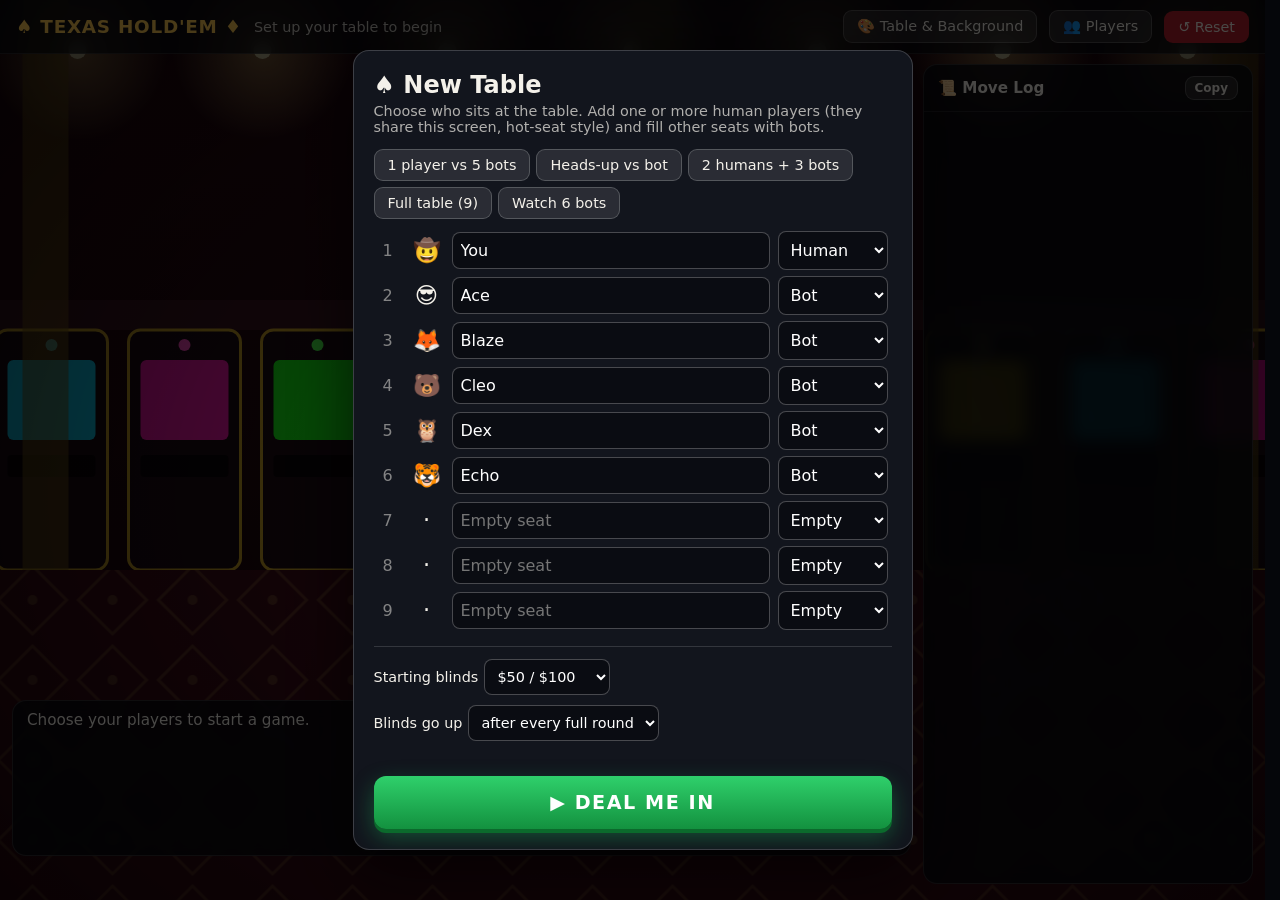
==== index.html @ dad18a2f "Add files via upload" ====
<!DOCTYPE html>
<html lang="en">
<head>
<meta charset="utf-8">
<meta name="viewport" content="width=device-width,initial-scale=1,viewport-fit=cover">
<title>Texas Hold'em</title>
<style>*{box-sizing:border-box}
html,body{margin:0;height:100%}
body{background:#05060a;color:#f4f1ea;font-family:system-ui,-apple-system,"Segoe UI",Roboto,sans-serif;overflow-x:hidden}
button{font:inherit;cursor:pointer;color:inherit}
#app{position:relative;min-height:100vh;display:flex;flex-direction:column;
  --f1:#2a9d63;--f2:#126a3f;--accent:#f5c451;--b1:#b3202c;--b2:#7c1019}
#bg{position:fixed;inset:0;z-index:0}
#bg svg{width:100%;height:100%;display:block}
#bg::after{content:"";position:absolute;inset:0;background:radial-gradient(ellipse at 50% 55%,rgba(0,0,0,0) 35%,rgba(0,0,0,.55) 100%)}
.top{position:relative;z-index:5;display:flex;align-items:center;gap:12px;padding:10px 16px;background:rgba(8,10,16,.72);backdrop-filter:blur(8px);border-bottom:1px solid rgba(255,255,255,.1);flex-wrap:wrap}
.brand{font-weight:800;letter-spacing:.04em;font-size:1.15rem;color:var(--accent)}
.meta{flex:1;opacity:.8;font-size:.9rem}
.btn{background:rgba(255,255,255,.1);border:1px solid rgba(255,255,255,.2);border-radius:9px;padding:7px 13px;font-size:.9rem;transition:.15s}
.btn:hover{background:rgba(255,255,255,.2)}
.btn.primary{background:var(--accent);color:#1b1405;border-color:transparent;font-weight:700}
.btn.danger{background:#b3202c;border-color:transparent}
main{position:relative;z-index:2;flex:1;display:flex;gap:12px;padding:10px 12px 12px;align-items:flex-start}
.play{flex:1;min-width:0}
.stagewrap{container-type:size;width:100%;aspect-ratio:16/11;max-width:calc((100vh - 230px)*1.45);max-width:calc((100dvh - 230px)*1.45);min-width:320px;margin:0 auto}
.stage{position:relative;width:100%;height:100%;font-size:clamp(7px,min(1.3cqw,1.9cqh),15px)}
.table{position:absolute;left:5%;right:5%;top:16%;bottom:16%;border-radius:50%;filter:drop-shadow(0 25px 30px rgba(0,0,0,.55))}
.rail{position:absolute;inset:0;border-radius:50%}
.felt{position:absolute;inset:var(--ri,8% 4.4%);border-radius:50%;background:radial-gradient(ellipse at 50% 38%,var(--f1),var(--f2) 78%);box-shadow:inset 0 0 5em rgba(0,0,0,.6)}
.felt::after{content:"";position:absolute;inset:5% 3.5%;border-radius:50%;border:1px dashed rgba(255,255,255,.28)}
.mark{position:absolute;left:0;right:0;top:67%;text-align:center;font-weight:800;letter-spacing:.5em;font-size:1.5em;color:rgba(255,255,255,.1);text-transform:uppercase;pointer-events:none}
/* table styles */
[data-style=classic] .rail{background:linear-gradient(150deg,#9a6633,#59351a 55%,#2f1a0b);box-shadow:inset 0 0 0 2px rgba(255,220,160,.25),inset 0 6px 14px rgba(255,255,255,.18)}
[data-style=modern] #tableStyle{--ri:3.6% 2%}
[data-style=modern] .rail{background:linear-gradient(160deg,#4b5159,#1b1e23);box-shadow:inset 0 0 0 2px rgba(255,255,255,.15)}
[data-style=modern] .felt{background:radial-gradient(ellipse at 50% 40%,var(--f1),var(--f2) 95%)}
[data-style=modern] .felt::after{border:1px solid rgba(255,255,255,.18);inset:4%}
[data-style=neon] #tableStyle{--ri:3% 1.7%}
[data-style=neon] .rail{background:#07080c;box-shadow:0 0 1.4em var(--f1),0 0 .4em var(--f1),inset 0 0 1.4em var(--f1);border:2px solid var(--f1)}
[data-style=neon] .felt{background:radial-gradient(ellipse at 50% 40%,color-mix(in srgb,var(--f2) 55%,#000),#05060a 85%);box-shadow:inset 0 0 3em rgba(0,0,0,.8)}
[data-style=neon] .felt::after{border:2px solid var(--f1);box-shadow:0 0 .8em var(--f1);opacity:.75}
[data-style=neon] .mark{color:var(--f1);opacity:.35;text-shadow:0 0 12px var(--f1)}
[data-style=vintage] #tableStyle{--ri:9% 4.8%}
[data-style=vintage] .rail{background:radial-gradient(ellipse at 40% 25%,#3a2b24,#140e0b 75%);box-shadow:inset 0 0 0 2px rgba(0,0,0,.6)}
[data-style=vintage] .rail::after{content:"";position:absolute;inset:2.8% 1.6%;border-radius:50%;border:2px dashed rgba(235,215,170,.55)}
[data-style=vintage] .felt{background:repeating-linear-gradient(45deg,rgba(0,0,0,.07) 0 3px,transparent 3px 6px),radial-gradient(ellipse at 50% 38%,var(--f1),var(--f2) 80%)}
[data-style=vintage] .felt::after{border:2px double rgba(240,210,130,.45)}
[data-style=vintage] .mark{color:rgba(240,210,130,.28);font-family:Georgia,serif}
/* center */
.center{position:absolute;left:50%;top:50%;transform:translate(-50%,-52%);display:flex;flex-direction:column;align-items:center;gap:.8em;z-index:3}
.pot{display:flex;align-items:center;gap:.6em;background:rgba(0,0,0,.4);padding:.35em 1em;border-radius:2em;font-weight:700;font-size:1.15em;min-height:2.1em}
.pot .lbl{opacity:.7;font-weight:600;font-size:.85em}
.board{display:flex;gap:.6em}
.slot{width:var(--bw);height:calc(var(--bw)*1.4);border-radius:.4em;border:2px dashed rgba(255,255,255,.2);background:rgba(0,0,0,.12)}
.stage{--bw:clamp(24px,min(6.4cqw,9.3cqh),84px);--hw:clamp(21px,min(5.2cqw,7.6cqh),68px)}
/* cards */
.card{--cw:var(--bw);border:1px solid rgba(0,0,0,.28);font-size:var(--cw);width:1em;height:1.4em;border-radius:.09em;background:linear-gradient(160deg,#fff,#f0ece2);position:relative;box-shadow:0 .02em .06em rgba(0,0,0,.55);color:#1a1a1a;user-select:none;flex:none;font-family:Georgia,"Times New Roman",serif}
.card.red{color:#c4161c}
.hole .card{--cw:var(--hw)}
.corner{position:absolute;line-height:1;text-align:center;font-weight:800;min-width:.2em}
.corner b{display:block;font-size:.3em;letter-spacing:-.02em}
.corner b.ten{font-size:.25em;letter-spacing:-.09em}
.corner i{display:block;font-style:normal;font-size:.27em;margin-top:.03em}
.corner.tl{left:.05em;top:.04em}
.corner.br{right:.05em;bottom:.04em;transform:rotate(180deg)}
.art{position:absolute;left:36%;right:36%;top:22%;bottom:22%}
.art.fa{left:20%;right:20%;top:14%;bottom:14%}
.pip{position:absolute;transform:translate(-50%,-50%);font-size:.2em;line-height:1}
.pip.sm{font-size:.165em}
.pip.f{transform:translate(-50%,-50%) rotate(180deg)}
.pip.ace{font-size:.6em}
.face{position:absolute;inset:0;border-radius:.05em;border:.012em solid currentColor;background:linear-gradient(160deg,rgba(255,226,150,.6),rgba(255,255,255,.35));box-shadow:inset 0 0 0 .022em rgba(255,255,255,.95),inset 0 0 0 .032em currentColor;display:flex;flex-direction:column;align-items:center;justify-content:center;gap:.01em}
.face .orn svg{display:block;width:.3em;height:.2em;fill:currentColor}
.face .fl{font-size:.46em;font-weight:800;line-height:1}
.face .fs{font-size:.22em;line-height:1}
.card.back{background:linear-gradient(160deg,var(--b1),var(--b2));border:.03em solid #fff}
.card.back::after{content:"";position:absolute;inset:.07em;border-radius:.04em;border:.015em solid rgba(255,255,255,.7);background:repeating-linear-gradient(45deg,rgba(255,255,255,.28) 0 .015em,transparent .015em .06em),repeating-linear-gradient(-45deg,rgba(255,255,255,.28) 0 .015em,transparent .015em .06em)}
.card.dim{filter:brightness(.55)}
.card.hit{box-shadow:0 0 0 .03em var(--accent),0 0 .3em var(--accent);transform:translateY(-.06em)}
.card.deal{animation:deal .38s ease-out both}
@keyframes deal{from{transform:translateY(-1.2em) scale(.6) rotate(-8deg);opacity:0}to{transform:none;opacity:1}}
/* seats */
.seat{position:absolute;transform:translate(-50%,-50%);display:flex;flex-direction:column;align-items:center;z-index:4}
.hole{display:flex;gap:.2em;margin-bottom:-1.7em;position:relative;z-index:0}
.hole .card:first-child{transform:rotate(-5deg)}
.hole .card:last-child{transform:rotate(5deg)}
.hole .card.deal:first-child{animation-name:deal}
.plate{position:relative;z-index:1;display:flex;align-items:center;gap:.6em;background:linear-gradient(180deg,rgba(24,26,34,.94),rgba(10,11,16,.94));border:2px solid rgba(255,255,255,.22);border-radius:2.2em;padding:.3em 1em .3em .3em;min-width:9.8em;box-shadow:0 .3em 1em rgba(0,0,0,.6)}
.av{width:2.9em;height:2.9em;border-radius:50%;display:flex;align-items:center;justify-content:center;line-height:1;flex:none;box-shadow:inset 0 0 0 .12em rgba(255,255,255,.35)}
.av b{font-size:1.6em;font-weight:800;color:#fff}
.info{line-height:1.2;min-width:0}
.info b{display:block;font-size:1.05em;white-space:nowrap;overflow:hidden;text-overflow:ellipsis;max-width:7em}
.info span{color:var(--accent);font-weight:700;font-size:1em}
.tag{position:absolute;bottom:-1.9em;white-space:nowrap;background:rgba(0,0,0,.78);border-radius:1em;padding:.15em .8em;font-size:.95em;font-weight:700;z-index:2}
.seat.turn .plate{border-color:var(--accent);box-shadow:0 0 0 .2em rgba(245,196,81,.35),0 0 1.4em var(--accent);animation:pulse 1.4s infinite}
@keyframes pulse{50%{box-shadow:0 0 0 .35em rgba(245,196,81,.15),0 0 .6em var(--accent)}}
.seat.folded .plate,.seat.folded .hole{opacity:.42}
.seat.out{opacity:.3}
.seat.win .plate{border-color:#6bff9a;box-shadow:0 0 1.6em #6bff9a;background:linear-gradient(180deg,#1f4a2e,#0d2417)}
.seat.win .tag{background:#18a34a;color:#fff}
.seat.me .plate{border-color:rgba(245,196,81,.7)}
.bet{position:absolute;transform:translate(-50%,-50%);display:flex;align-items:center;gap:.4em;font-weight:800;font-size:1.05em;z-index:3;text-shadow:0 1px 3px #000}
.chips{display:flex;position:relative;width:1.9em;height:1.9em}
.chip{position:absolute;left:0;width:1.7em;height:1.7em;border-radius:50%;border:.28em dashed rgba(255,255,255,.9);box-shadow:0 .1em 0 rgba(0,0,0,.45),0 .12em .3em rgba(0,0,0,.4);background:var(--c)}
.dbtn{position:absolute;transform:translate(-50%,-50%);width:2.2em;height:2.2em;border-radius:50%;background:#fff;color:#111;border:.18em solid #c9a227;display:flex;align-items:center;justify-content:center;font-weight:900;z-index:3;box-shadow:0 .1em .4em rgba(0,0,0,.6)}
/* actions */
.actions{max-width:calc((100vh - 230px)*1.45);max-width:calc((100dvh - 230px)*1.45);min-width:320px;margin:18px auto 0;background:rgba(8,10,16,.82);backdrop-filter:blur(8px);border:1px solid rgba(255,255,255,.14);border-radius:14px;padding:10px 14px;display:flex;flex-direction:column;gap:8px}
.status{font-size:.95rem;display:flex;flex-wrap:wrap;gap:6px 16px;align-items:center}
.status b{color:var(--accent)}
.row{display:flex;gap:10px;flex-wrap:wrap;align-items:stretch}
.abtn{border:none;border-radius:11px;padding:11px 20px;font-weight:800;font-size:1rem;min-width:110px}
.abtn:disabled{opacity:.35;cursor:not-allowed}
.abtn.fold{background:#8f2630}.abtn.call{background:#2563b8}.abtn.raise{background:var(--accent);color:#1b1405}.abtn.next{background:#18a34a;font-size:1.05rem;padding:11px 28px}
.raisebox{display:flex;gap:8px;align-items:center;flex-wrap:wrap;flex:1;min-width:250px}
.raisebox input[type=range]{flex:1;min-width:110px;accent-color:var(--accent)}
.raisebox input[type=number]{width:96px;padding:8px;border-radius:8px;border:1px solid rgba(255,255,255,.3);background:rgba(0,0,0,.4);color:#fff;font:inherit}
.quick{display:flex;gap:5px;flex-wrap:wrap}
.quick button{background:rgba(255,255,255,.12);border:1px solid rgba(255,255,255,.2);border-radius:8px;padding:5px 9px;font-size:.8rem}
.quick button:hover{background:rgba(255,255,255,.25)}
/* log */
.logpanel{width:330px;flex:none;background:rgba(8,10,16,.82);backdrop-filter:blur(8px);border:1px solid rgba(255,255,255,.14);border-radius:14px;display:flex;flex-direction:column;height:calc(100vh - 80px);position:sticky;top:10px}
.logpanel h3{margin:0;padding:11px 14px;font-size:.95rem;display:flex;justify-content:space-between;align-items:center;border-bottom:1px solid rgba(255,255,255,.1)}
.logpanel h3 button{font-size:.75rem;padding:4px 9px}
#log{flex:1;overflow-y:auto;padding:8px 12px 14px;font-size:.84rem;line-height:1.4}
#log div{padding:3px 0}
#log .hand{margin-top:10px;padding:5px 8px;background:rgba(245,196,81,.16);border-left:3px solid var(--accent);border-radius:4px;font-weight:700;color:var(--accent)}
#log .street{color:#8fd0ff;font-weight:600}
#log .blind{opacity:.65}
#log .show{color:#d9c7ff}
#log .win{color:#7dffa8;font-weight:700}
#log .level{color:#ffd166;font-weight:700;background:rgba(255,209,102,.12);padding:4px 6px;border-radius:4px}
#log .sys{color:#ff9d9d;font-style:italic}
#log .r{color:#ff6b6b;font-weight:700}#log .k{color:#fff;font-weight:700}
/* panels */
.modal{position:fixed;inset:0;z-index:50;background:rgba(0,0,0,.7);display:none;align-items:center;justify-content:center;padding:14px}
.modal.open{display:flex}
.sheet{display:flex;flex-direction:column;overflow:hidden;background:#12151d;border:1px solid rgba(255,255,255,.18);border-radius:16px;padding:20px;max-width:560px;width:100%;max-height:92vh;max-height:94dvh;box-shadow:0 20px 70px rgba(0,0,0,.7)}
.sheet h2{margin:0 0 4px}
.sheet p.sub{margin:0 0 14px;opacity:.7;font-size:.9rem}
.presets{display:flex;gap:6px;flex-wrap:wrap;margin-bottom:12px}
.seatrow{display:grid;grid-template-columns:28px 34px 1fr 110px;gap:8px;align-items:center;margin:6px 0}
.seatrow input,.seatrow select,.sheet select{padding:8px;border-radius:8px;border:1px solid rgba(255,255,255,.25);background:#0a0c12;color:#fff;font:inherit;width:100%}
.seatrow .n{opacity:.5;text-align:center}.seatrow .e{font-size:1.4rem;text-align:center}
.err{color:#ff8b8b;min-height:1.2em;font-size:.9rem;margin:8px 0}
.sheet .foot{display:flex;gap:10px;justify-content:space-between;align-items:center;margin-top:10px;flex-wrap:wrap}
.settings{position:absolute;z-index:20;top:56px;right:12px;width:min(380px,calc(100vw - 24px));background:rgba(14,17,25,.97);border:1px solid rgba(255,255,255,.2);border-radius:14px;padding:14px;display:none;box-shadow:0 14px 50px rgba(0,0,0,.7)}
.settings.open{display:block}
.settings h4{margin:12px 0 6px;font-size:.78rem;text-transform:uppercase;letter-spacing:.08em;opacity:.6}
.settings h4:first-child{margin-top:0}
.sw{display:flex;gap:8px;flex-wrap:wrap}
.sw button{width:34px;height:34px;border-radius:50%;border:3px solid transparent;box-shadow:0 0 0 1px rgba(255,255,255,.3)}
.sw button.on{border-color:#fff}
.seg{display:flex;gap:6px;flex-wrap:wrap}
.seg button{padding:6px 12px;border-radius:8px;border:1px solid rgba(255,255,255,.25);background:rgba(255,255,255,.06);font-size:.85rem}
.seg button.on{background:var(--accent);color:#1b1405;font-weight:700;border-color:transparent}
.bgs{display:grid;grid-template-columns:repeat(5,1fr);gap:6px}
.bgs button{padding:0;border:3px solid transparent;border-radius:8px;overflow:hidden;background:#000;position:relative;aspect-ratio:4/3}
.bgs button.on{border-color:var(--accent)}
.bgs svg{width:100%;height:100%;display:block}
.bgs span{position:absolute;left:0;right:0;bottom:0;background:rgba(0,0,0,.65);font-size:.6rem;padding:2px;text-align:center}
.chk{display:flex;gap:8px;align-items:center;margin:8px 0;font-size:.9rem}
.toast{position:fixed;left:50%;bottom:22px;transform:translateX(-50%);background:#18a34a;color:#fff;padding:10px 20px;border-radius:30px;z-index:60;font-weight:700;opacity:0;transition:.3s;pointer-events:none}
.toast.show{opacity:1}
@media(max-width:950px){main{flex-direction:column}.logpanel{width:100%;height:260px;position:static}.stage{max-width:100%}.actions{max-width:100%}.top .meta{order:5;flex-basis:100%}}

#rotate{display:none}
.ph{width:56px;height:94px;border:4px solid var(--accent,#f5c451);border-radius:13px;animation:rot 2.4s ease-in-out infinite}
@keyframes rot{0%,20%{transform:rotate(0)}60%,100%{transform:rotate(-90deg)}}
@media (max-width:500px) and (orientation:portrait) and (hover:none) and (pointer:coarse){
  #rotate{display:flex;position:fixed;inset:0;z-index:300;background:#0a0c12;flex-direction:column;align-items:center;justify-content:center;gap:22px;text-align:center;padding:30px}
  #rotate h2{margin:0;color:#f5c451}#rotate p{margin:0;opacity:.75}
  #app,.modal,.toast{display:none!important}
}
/* phones in landscape: compact UI */
@media (orientation:landscape) and (max-height:520px){
  .top{padding:3px 8px;gap:6px;padding-left:max(8px,env(safe-area-inset-left));padding-right:max(8px,env(safe-area-inset-right))}
  .brand{font-size:.74rem}.top .meta{font-size:.62rem;order:0;flex-basis:auto}
  .btn{padding:3px 8px;font-size:.68rem;border-radius:7px}.btn .lbl{display:none}
  main{flex-direction:row;padding:4px max(6px,env(safe-area-inset-right)) 4px max(6px,env(safe-area-inset-left));gap:6px}
  .stagewrap{aspect-ratio:auto;height:calc(100dvh - 124px);max-width:none;min-width:0}
  .stage{--bw:clamp(24px,min(6.4cqw,13cqh),84px);--hw:clamp(21px,min(5.2cqw,10cqh),68px)}
  .actions{max-width:none;min-width:0;margin-top:4px;padding:4px 8px;gap:4px;border-radius:9px}
  .status{font-size:.64rem;gap:2px 10px}
  .abtn{padding:5px 10px;font-size:.7rem;min-width:60px;border-radius:8px}
  .abtn.next{padding:6px 16px;font-size:.75rem}
  .row{gap:6px}.raisebox{min-width:0;gap:5px}
  .raisebox input[type=number]{width:60px;padding:3px;font-size:.68rem}
  .quick button{padding:3px 6px;font-size:.6rem}
  .logpanel{width:150px;height:calc(100dvh - 42px);top:4px;position:sticky;border-radius:9px}
  .logpanel h3{padding:4px 8px;font-size:.64rem}.logpanel h3 .btn{font-size:.55rem;padding:2px 6px}
  #log{font-size:.56rem;padding:3px 6px;line-height:1.3}#log div{padding:1px 0}
  #log .hand{margin-top:5px;padding:2px 4px}
  .settings{top:34px;right:6px;max-height:calc(100dvh - 40px);overflow:auto;width:min(330px,70vw);padding:9px;font-size:.78rem}
  .settings h4{margin:7px 0 4px;font-size:.62rem}.sw button{width:26px;height:26px}.seg button{padding:3px 8px;font-size:.7rem}
  .sheet{padding:10px 14px;max-height:97dvh}.sheet h2{font-size:1rem}.sheet p.sub{font-size:.7rem;margin-bottom:6px}
  .seatrow{margin:2px 0;gap:5px;grid-template-columns:20px 26px 1fr 90px}.seatrow input,.seatrow select,.sheet select{padding:3px 6px;font-size:.75rem}
  .presets{margin-bottom:6px}.presets .btn{font-size:.65rem}
  .toast{bottom:8px;padding:6px 14px;font-size:.75rem}
}

.seat.me .hole .card{--cw:calc(var(--hw)*1.22)}
.seat.me .hole{margin-bottom:-2em}

#setupBody{overflow-y:auto;flex:1;min-height:0;padding-right:4px}
.dealbar{padding-top:12px;margin-top:10px;border-top:1px solid rgba(255,255,255,.14)}
.deal{width:100%;border:none;border-radius:12px;padding:15px 20px;font-size:1.2rem;font-weight:900;letter-spacing:.08em;color:#fff;background:linear-gradient(180deg,#2fd06b,#13913f);box-shadow:0 4px 0 #0b6a2c,0 8px 22px rgba(30,200,100,.35);cursor:pointer;transition:transform .1s}
.deal:hover{filter:brightness(1.1)}.deal:active{transform:translateY(3px);box-shadow:0 1px 0 #0b6a2c}
@media (orientation:landscape) and (max-height:520px){.deal{padding:8px 14px;font-size:.9rem;border-radius:9px}.dealbar{padding-top:6px;margin-top:4px}}
.opts{margin-bottom:10px}.optrow{display:flex;gap:10px 18px;align-items:center;flex-wrap:wrap;font-size:.9rem}.optrow label{display:flex;gap:6px;align-items:center}.optrow .sub{display:none}
@media (orientation:landscape) and (max-height:520px){.opts{margin-bottom:4px}.optrow{font-size:.7rem;gap:4px 12px}}

/* stable layout: nothing may change size when the turn changes */
html{scrollbar-gutter:stable}
#layer{position:absolute;inset:0}
.stagewrap{max-width:calc((100vh - 250px)*1.45);max-width:calc((100dvh - 250px)*1.45)}
.actions{height:140px;max-width:calc((100vh - 250px)*1.45);max-width:calc((100dvh - 250px)*1.45);overflow-y:auto;justify-content:flex-start}
.row{align-items:flex-start}
.abtn{height:46px}
.raisebox{flex-wrap:wrap}
.quick{flex:1 1 100%}
.quick.off,.raisebox input:disabled{opacity:.45;pointer-events:none}
@media (orientation:landscape) and (max-height:520px){
  html,body{overflow:hidden;height:100%}
  .stagewrap{max-width:none;height:calc(100dvh - 112px)}
  .actions{max-width:none;height:60px;overflow:hidden;padding:3px 8px;gap:2px}
  .abtn{height:30px;padding:0 10px}
  .quick{flex:0 1 auto}
  .raisebox{flex-wrap:nowrap}
}
@media (max-width:950px) and (min-height:521px){.stagewrap,.actions{max-width:100%}}

.ctl{display:flex;flex-direction:column;gap:8px}
.ctl .row{flex-wrap:nowrap;align-items:center}
.ctl .quick{flex:1 1 auto;justify-content:flex-end;flex-wrap:nowrap;margin-left:6px}
.ctl .raisebox{flex-wrap:nowrap;width:100%;min-width:0}
.ctl .raisebox .abtn{min-width:150px;flex:none}
.actions{height:156px}
.stagewrap,.actions{max-width:calc((100vh - 266px)*1.45);max-width:calc((100dvh - 266px)*1.45)}
@media (orientation:landscape) and (max-height:520px){
  .ctl{flex-direction:row;align-items:center;gap:6px}
  .ctl .row,.ctl .raisebox{display:contents}
  .ctl .quick{order:9;flex:0 0 auto;margin-left:0}
  .ctl .raisebox .abtn{min-width:0}
  .ctl input[type=range]{flex:1 1 60px;min-width:50px;width:auto}
  .actions{height:58px;max-width:none}.stagewrap{max-width:none}
}
@media (max-width:950px) and (min-height:521px){.stagewrap,.actions{max-width:100%}}
</style>
</head>
<body>
<div id="app">
  <div id="bg"></div>
  <header class="top">
    <div class="brand">♠ TEXAS HOLD'EM ♦</div>
    <div class="meta" id="meta">Set up your table to begin</div>
    <button class="btn" id="btnSettings">🎨<span class="lbl"> Table &amp; Background</span></button>
    <button class="btn" id="btnPlayers">👥<span class="lbl"> Players</span></button>
    <button class="btn danger" id="btnReset">↺<span class="lbl"> Reset</span></button>
  </header>
  <div class="settings" id="settings"></div>
  <main>
    <section class="play">
      <div class="stagewrap"><div class="stage" id="stage"></div></div>
      <div class="actions" id="actions"><div class="status">Choose your players to start a game.</div></div>
    </section>
    <aside class="logpanel">
      <h3>📜 Move Log <button class="btn" id="btnCopy">Copy</button></h3>
      <div id="log"></div>
    </aside>
  </main>
</div>
<div id="rotate"><div class="ph"></div><h2>Please rotate your phone</h2><p>Texas Hold'em is played in landscape mode on phones.</p></div>
<div class="modal" id="setup"><div class="sheet">
  <h2>♠ New Table</h2><p class="sub">Choose who sits at the table. Add one or more human players (they share this screen, hot-seat style) and fill other seats with bots.</p>
  <div id="setupBody"></div>
  <div class="dealbar"><div id="setupOpts" class="opts"></div><button class="deal" id="btnStart">▶ DEAL ME IN</button></div>
</div></div>
<div class="toast" id="toast"></div>
<script>'use strict';
(function (root) {
  const SUITS = ['s', 'h', 'd', 'c'];
  const SUIT_CH = { s: '♠', h: '♥', d: '♦', c: '♣' };
  const RANK_CH = { 2: '2', 3: '3', 4: '4', 5: '5', 6: '6', 7: '7', 8: '8', 9: '9', 10: '10', 11: 'J', 12: 'Q', 13: 'K', 14: 'A' };
  const RN = { 2: ['Two', 'Twos'], 3: ['Three', 'Threes'], 4: ['Four', 'Fours'], 5: ['Five', 'Fives'], 6: ['Six', 'Sixes'], 7: ['Seven', 'Sevens'], 8: ['Eight', 'Eights'], 9: ['Nine', 'Nines'], 10: ['Ten', 'Tens'], 11: ['Jack', 'Jacks'], 12: ['Queen', 'Queens'], 13: ['King', 'Kings'], 14: ['Ace', 'Aces'] };
  const LADDER = [[25, 50], [50, 100], [75, 150], [100, 200], [150, 300], [200, 400], [300, 600], [400, 800], [500, 1000], [750, 1500], [1000, 2000], [1500, 3000], [2000, 4000], [3000, 6000], [5000, 10000]];
  const cardStr = c => RANK_CH[c.r] + SUIT_CH[c.s];
  const fmt = n => '$' + Math.round(n).toLocaleString('en-US');

  function newDeck() { const d = []; for (const s of SUITS) for (let r = 2; r <= 14; r++) d.push({ r, s, id: r + s }); return d; }
  function shuffle(a, rng) { rng = rng || Math.random; for (let i = a.length - 1; i > 0; i--) { const j = Math.floor(rng() * (i + 1)); [a[i], a[j]] = [a[j], a[i]]; } return a; }

  /* ---------- hand evaluation ---------- */
  function eval5(a, b, c, d, e) {
    const cnt = new Array(15).fill(0); let flush = true;
    const cs = [a, b, c, d, e];
    for (const x of cs) { cnt[x.r]++; if (x.s !== a.s) flush = false; }
    const g4 = [], g3 = [], g2 = [], g1 = [];
    for (let r = 14; r >= 2; r--) { const n = cnt[r]; if (n === 4) g4.push(r); else if (n === 3) g3.push(r); else if (n === 2) g2.push(r); else if (n === 1) g1.push(r); }
    let straight = 0;
    if (g1.length === 5) { if (g1[0] - g1[4] === 4) straight = g1[0]; else if (g1[0] === 14 && g1[1] === 5) straight = 5; }
    let cat, tb;
    if (straight && flush) { cat = 8; tb = [straight]; }
    else if (g4.length) { cat = 7; tb = [g4[0], g1[0]]; }
    else if (g3.length && g2.length) { cat = 6; tb = [g3[0], g2[0]]; }
    else if (flush) { cat = 5; tb = g1; }
    else if (straight) { cat = 4; tb = [straight]; }
    else if (g3.length) { cat = 3; tb = [g3[0], ...g1]; }
    else if (g2.length === 2) { cat = 2; tb = [g2[0], g2[1], g1[0]]; }
    else if (g2.length === 1) { cat = 1; tb = [g2[0], ...g1]; }
    else { cat = 0; tb = g1; }
    let score = cat; for (let i = 0; i < 5; i++) score = score * 15 + (tb[i] || 0);
    return { score, cat, tb };
  }
  function bestHand(cards) {
    let best = null; const n = cards.length;
    for (let i = 0; i < n - 4; i++) for (let j = i + 1; j < n - 3; j++) for (let k = j + 1; k < n - 2; k++) for (let l = k + 1; l < n - 1; l++) for (let m = l + 1; m < n; m++) {
      const r = eval5(cards[i], cards[j], cards[k], cards[l], cards[m]);
      if (!best || r.score > best.score) { best = r; best.cards = [cards[i], cards[j], cards[k], cards[l], cards[m]]; }
    }
    return best;
  }
  function describe(h) {
    const t = h.tb;
    switch (h.cat) {
      case 8: return t[0] === 14 ? 'Royal Flush' : `Straight Flush, ${RN[t[0]][0]} high`;
      case 7: return `Four of a Kind, ${RN[t[0]][1]}`;
      case 6: return `Full House, ${RN[t[0]][1]} full of ${RN[t[1]][1]}`;
      case 5: return `Flush, ${RN[t[0]][0]} high`;
      case 4: return `Straight, ${RN[t[0]][0]} high`;
      case 3: return `Three of a Kind, ${RN[t[0]][1]}`;
      case 2: return `Two Pair, ${RN[t[0]][1]} and ${RN[t[1]][1]}`;
      case 1: return `Pair of ${RN[t[0]][1]}`;
      default: return `High Card, ${RN[t[0]][0]}`;
    }
  }
  function holeLabel(h) {
    if (h.length < 2) return '';
    const [a, b] = h[0].r >= h[1].r ? [h[0], h[1]] : [h[1], h[0]];
    if (a.r === b.r) return `Pocket ${RN[a.r][1]}`;
    return `${RN[a.r][0]}-${RN[b.r][0]} ${a.s === b.s ? 'suited' : 'offsuit'}`;
  }
  function equity(hole, board, opps, sims, rng) {
    const known = new Set(hole.concat(board).map(c => c.id));
    const rest = newDeck().filter(c => !known.has(c.id));
    const need = 5 - board.length; let win = 0;
    for (let s = 0; s < sims; s++) {
      const tot = need + opps * 2;
      for (let i = 0; i < tot; i++) { const j = i + Math.floor(rng() * (rest.length - i)); const t = rest[i]; rest[i] = rest[j]; rest[j] = t; }
      const b = board.concat(rest.slice(0, need));
      const me = bestHand(hole.concat(b)).score;
      let better = false, tie = 0;
      for (let o = 0; o < opps; o++) {
        const sc = bestHand([rest[need + o * 2], rest[need + o * 2 + 1]].concat(b)).score;
        if (sc > me) { better = true; break; }
        if (sc === me) tie++;
      }
      if (!better) win += 1 / (tie + 1);
    }
    return win / sims;
  }

  /* ---------- game ---------- */
  class Game {
    constructor(cfg) {
      let lv = LADDER.findIndex(l => l[0] === cfg.sb); if (lv < 0) lv = 1;
      this.level = lv; this.startLevel = lv; this.sb = LADDER[lv][0]; this.bb = LADDER[lv][1];
      this.blindMode = cfg.blindMode || 'off'; this.levelHands = 0; this.pendingLevelUp = false; this.onLevel = null;
      this.startChips = cfg.chips || 10000;
      this.rng = cfg.rng || Math.random; this.sims = cfg.sims || 150;
      this.players = cfg.players.map((p, i) => ({
        id: i, name: p.name, type: p.type, avatar: p.avatar || '', chips: this.startChips,
        hole: [], folded: false, allIn: false, bet: 0, total: 0, acted: false, out: false, reveal: false,
        last: '', won: 0, bestHand: null, handName: '',
        style: { aggr: 0.25 + this.rng() * 0.6, tight: this.rng() }
      }));
      this.hadHumans = this.players.some(p => p.type === 'human');
      this.hand = 0; this.dealer = Math.floor(this.rng() * this.players.length);
      this.board = []; this.phase = 'idle'; this.runout = false; this.current = -1;
      this.currentBet = 0; this.lastRaise = this.bb; this.logs = []; this.winIds = null; this.lastWinners = []; this.winner = null;
      this.onLog = null;
    }
    log(kind, text) { const e = { kind, text, n: this.logs.length }; this.logs.push(e); if (this.onLog) this.onLog(e); }
    pot() { return this.players.reduce((s, p) => s + p.total, 0); }
    canAct(p) { return !p.out && !p.folded && !p.allIn; }
    needsAction(p) { return this.canAct(p) && (!p.acted || p.bet < this.currentBet); }
    nextSeat(from, pred) { const n = this.players.length; for (let k = 1; k <= n; k++) { const i = (((from + k) % n) + n) % n; if (pred(this.players[i])) return i; } return -1; }
    inHand() { return this.players.filter(p => !p.folded && !p.out); }

    startHand() {
      if (this.phase === 'over') return;
      for (const p of this.players) if (!p.out && p.chips <= 0) { p.out = true; this.log('sys', `${p.name} is out of chips and leaves the table.`); }
      const live = this.players.filter(p => !p.out);
      if (live.length < 2 || (this.hadHumans && !live.some(p => p.type === 'human'))) {
        this.phase = 'over'; this.runout = false; this.current = -1;
        this.winner = live.length === 1 ? live[0] : null;
        if (this.winner) this.log('win', `${this.winner.name} has won all the chips! 🏆`);
        else this.log('sys', 'All human players have been eliminated.');
        return;
      }
      if (this.hand > 0) {
        let why = '';
        if (this.blindMode === 'round' && this.levelHands >= live.length) why = 'a full round of hands has been played';
        else if (this.pendingLevelUp) why = 'the blind timer ran out';
        if (why && this.level < LADDER.length - 1) {
          this.level++; this.sb = LADDER[this.level][0]; this.bb = LADDER[this.level][1]; this.levelHands = 0;
          this.log('level', `⬆ Blinds go up to ${fmt(this.sb)}/${fmt(this.bb)} (level ${this.level + 1}) — ${why}.`);
          if (this.onLevel) this.onLevel(this.level);
        }
        this.pendingLevelUp = false;
      }
      this.levelHands++;
      this.hand++; this.board = []; this.winIds = null; this.lastWinners = []; this.runout = false;
      for (const p of this.players) { p.hole = []; p.folded = p.out; p.allIn = false; p.bet = 0; p.total = 0; p.acted = false; p.reveal = false; p.last = ''; p.won = 0; p.bestHand = null; p.handName = ''; }
      this.dealer = this.nextSeat(this.dealer, p => !p.out);
      const d = this.dealer;
      const sbI = live.length === 2 ? d : this.nextSeat(d, p => !p.out);
      const bbI = this.nextSeat(sbI, p => !p.out);
      this.deck = shuffle(newDeck(), this.rng);
      this.log('hand', `Hand #${this.hand} · Dealer: ${this.players[d].name} · Blinds ${fmt(this.sb)}/${fmt(this.bb)}`);
      this.postBlind(this.players[sbI], this.sb, 'small blind');
      this.postBlind(this.players[bbI], this.bb, 'big blind');
      for (let r = 0; r < 2; r++) {
        let i = sbI;
        for (let k = 0; k < live.length; k++) { const c = this.deck.pop(); c.fresh = true; this.players[i].hole.push(c); i = this.nextSeat(i, p => !p.out); }
      }
      this.currentBet = this.bb; this.lastRaise = this.bb; this.phase = 'preflop';
      this.log('street', 'Pre-flop: hole cards dealt.');
      const first = live.length === 2 ? sbI : this.nextSeat(bbI, p => !p.out);
      this.current = this.canAct(this.players[first]) ? first : this.nextSeat(first, p => this.canAct(p));
      if (this.roundComplete()) this.endBettingRound();
    }
    postBlind(p, amt, label) {
      const a = Math.min(p.chips, amt); p.chips -= a; p.bet += a; p.total += a; if (p.chips === 0) p.allIn = true;
      p.last = label === 'small blind' ? 'SB' : 'BB';
      this.log('blind', `${p.name} posts the ${label}, ${fmt(a)}${p.allIn ? ' (all-in)' : ''}.`);
    }
    roundComplete() {
      const ih = this.inHand();
      if (ih.length <= 1) return true;
      const actors = ih.filter(p => !p.allIn);
      if (actors.length === 0) return true;
      if (actors.length === 1 && actors[0].bet >= this.currentBet) return true;
      return !actors.some(p => this.needsAction(p));
    }
    legal() {
      const p = this.players[this.current]; if (!p) return null;
      const toCall = Math.max(0, this.currentBet - p.bet);
      const maxTo = p.chips + p.bet;
      return { p, toCall, callAmt: Math.min(toCall, p.chips), canCheck: toCall === 0, canRaise: p.chips > toCall, minRaiseTo: Math.min(this.currentBet + this.lastRaise, maxTo), maxRaiseTo: maxTo, pot: this.pot() };
    }
    act(type, raiseTo) {
      if (this.current < 0 || this.phase === 'showdown' || this.phase === 'over' || this.phase === 'idle') return false;
      const p = this.players[this.current], L = this.legal(), pot0 = L.pot, toCall = L.toCall;
      if (type === 'check' && toCall > 0) type = 'call';
      if (type === 'call' && toCall === 0) type = 'check';
      if (type === 'raise' && !L.canRaise) type = 'call';
      if (type === 'fold') {
        p.folded = true; p.last = 'Fold';
        this.log('action', `${p.name} folds${toCall > 0 ? ` (facing ${fmt(toCall)})` : ''}.`);
      } else if (type === 'check') {
        p.acted = true; p.last = 'Check';
        this.log('action', `${p.name} checks. Pot ${fmt(pot0)}.`);
      } else if (type === 'call') {
        const a = L.callAmt; p.chips -= a; p.bet += a; p.total += a; p.acted = true;
        if (p.chips === 0) p.allIn = true;
        p.last = p.allIn ? 'All-in' : 'Call';
        const odds = (pot0 / a).toFixed(1);
        this.log('action', p.allIn ? `${p.name} calls ALL-IN for ${fmt(a)} (pot odds ${odds}:1).` : `${p.name} calls ${fmt(a)} to win ${fmt(pot0 + a)} (pot odds ${odds}:1).`);
      } else if (type === 'raise') {
        let to = Math.floor(raiseTo); const maxTo = L.maxRaiseTo;
        if (!(to >= L.minRaiseTo)) to = L.minRaiseTo;
        if (to > maxTo) to = maxTo;
        const facing = this.currentBet, add = to - p.bet;
        p.chips -= add; p.bet = to; p.total += add; if (p.chips === 0) p.allIn = true;
        const full = (to - facing) >= this.lastRaise;
        if (full) { this.lastRaise = to - facing; for (const o of this.players) if (o !== p && this.canAct(o)) o.acted = false; }
        this.currentBet = Math.max(this.currentBet, to); p.acted = true;
        const pct = Math.round(((to - facing) / (pot0 + toCall || 1)) * 100);
        p.last = p.allIn ? 'All-in' : (facing === 0 ? 'Bet' : 'Raise');
        this.log('action', `${p.name} ${facing === 0 ? 'bets' : 'raises to'} ${fmt(to)}${p.allIn ? ' — ALL-IN' : ''} (+${fmt(add)}, ≈${pct}% of pot). Pot ${fmt(this.pot())}.`);
      } else return false;
      this.advance();
      return true;
    }
    advance() {
      const ih = this.inHand();
      if (ih.length === 1) { this.awardUncontested(ih[0]); return; }
      if (this.roundComplete()) { this.endBettingRound(); return; }
      this.current = this.nextSeat(this.current, p => this.needsAction(p));
    }
    endBettingRound() {
      for (const p of this.players) { p.bet = 0; p.acted = false; if (this.canAct(p)) p.last = ''; }
      this.currentBet = 0; this.lastRaise = this.bb;
      if (this.phase === 'river') { this.showdown(); return; }
      const ih = this.inHand(), actors = ih.filter(p => !p.allIn);
      if (actors.length <= 1) {
        this.runout = true; this.current = -1;
        ih.forEach(p => p.reveal = true);
        this.log('street', 'Betting is closed — hands are turned face up and the board runs out.');
        return;
      }
      this.dealCommunity();
      this.current = this.nextSeat(this.dealer, p => this.canAct(p));
    }
    dealCommunity() {
      this.deck.pop();
      const take = n => { const c = []; for (let i = 0; i < n; i++) { const x = this.deck.pop(); x.fresh = true; c.push(x); } this.board.push(...c); return c; };
      const note = ` · Pot ${fmt(this.pot())}`;
      if (this.board.length === 0) { const c = take(3); this.phase = 'flop'; this.log('street', `Flop: ${c.map(cardStr).join(' ')}${note}`); }
      else if (this.board.length === 3) { const c = take(1); this.phase = 'turn'; this.log('street', `Turn: ${cardStr(c[0])} — board ${this.board.map(cardStr).join(' ')}${note}`); }
      else { const c = take(1); this.phase = 'river'; this.log('street', `River: ${cardStr(c[0])} — board ${this.board.map(cardStr).join(' ')}${note}`); }
    }
    runoutStep() { if (!this.runout) return; if (this.board.length < 5) this.dealCommunity(); else this.showdown(); }
    awardUncontested(w) {
      const pot = this.pot(); w.chips += pot; w.won = pot;
      this.phase = 'showdown'; this.runout = false; this.current = -1; this.lastWinners = [w.id]; this.winIds = null;
      for (const p of this.players) p.bet = 0;
      this.log('win', `${w.name} wins ${fmt(pot)} — everyone else folded.`);
    }
    showdown() {
      this.phase = 'showdown'; this.runout = false; this.current = -1;
      const ih = this.inHand(), n = this.players.length;
      for (const p of this.players) p.bet = 0;
      for (const p of ih) {
        p.reveal = true; p.bestHand = bestHand(p.hole.concat(this.board)); p.handName = describe(p.bestHand);
        this.log('show', `${p.name} shows ${p.hole.map(cardStr).join(' ')} — ${p.handName}.`);
      }
      const levels = [...new Set(this.players.filter(p => p.total > 0).map(p => p.total))].sort((a, b) => a - b);
      let prev = 0, idx = 0; const winIds = new Set(); const winners0 = new Set();
      for (const lvl of levels) {
        let pot = 0; for (const p of this.players) pot += Math.max(0, Math.min(p.total, lvl) - prev);
        const elig = ih.filter(p => p.total >= lvl); prev = lvl;
        if (pot <= 0 || !elig.length) continue;
        const label = levels.length > 1 ? (idx === 0 ? 'the main pot' : `side pot ${idx}`) : 'the pot';
        idx++;
        if (elig.length === 1) {
          elig[0].chips += pot; elig[0].won += pot; winners0.add(elig[0].id);
          this.log('win', `${elig[0].name} wins ${fmt(pot)} (${idx === 1 && levels.length === 1 ? 'uncontested' : 'uncalled bet returned'}).`);
          continue;
        }
        let top = -1, ws = [];
        for (const p of elig) { const s = p.bestHand.score; if (s > top) { top = s; ws = [p]; } else if (s === top) ws.push(p); }
        ws.sort((a, b) => (((a.id - this.dealer) % n) + n) % n - (((b.id - this.dealer) % n) + n) % n);
        const share = Math.floor(pot / ws.length); let rem = pot - share * ws.length;
        for (const w of ws) { const g = share + (rem > 0 ? 1 : 0); if (rem > 0) rem--; w.chips += g; w.won += g; winners0.add(w.id); w.bestHand.cards.forEach(c => winIds.add(c.id)); }
        if (ws.length === 1) this.log('win', `${ws[0].name} wins ${label}, ${fmt(pot)}, with ${ws[0].handName}.`);
        else this.log('win', `${ws.map(w => w.name).join(' & ')} split ${label}, ${fmt(pot)} — ${ws[0].handName}.`);
      }
      this.winIds = winIds; this.lastWinners = [...winners0];
    }

    /* ---------- bot AI ---------- */
    botAction() {
      const L = this.legal(), p = L.p, rng = this.rng, st = p.style;
      const opps = Math.max(1, this.inHand().length - 1);
      const eq = equity(p.hole, this.board, opps, this.sims, rng) + (rng() - 0.5) * 0.06;
      const pot = L.pot, stack = p.chips + p.bet;
      const strong = 0.35 + 0.35 / (1 + (opps - 1) * 0.35) - 0.10 * st.aggr;
      const medium = strong - 0.14;
      const mk = frac => {
        let to = this.currentBet + Math.max(this.lastRaise, Math.round((pot + L.toCall) * frac));
        to = Math.round(to / 25) * 25; to = Math.max(to, L.minRaiseTo);
        if (to >= stack * 0.65) to = stack; return Math.min(to, stack);
      };
      if (L.toCall === 0) {
        if (L.canRaise && eq >= strong) return { type: 'raise', to: mk(0.5 + rng() * 0.4) };
        if (L.canRaise && eq >= medium && rng() < 0.3 + 0.4 * st.aggr) return { type: 'raise', to: mk(0.35 + rng() * 0.15) };
        if (L.canRaise && rng() < 0.03 + 0.06 * st.aggr) return { type: 'raise', to: mk(0.5) };
        return { type: 'check' };
      }
      const potOdds = L.callAmt / (pot + L.callAmt);
      const need = potOdds * (0.62 + 0.25 * st.tight);
      const bigCall = L.callAmt >= p.chips * 0.5;
      if (L.canRaise && eq >= strong && rng() < 0.5 + 0.4 * st.aggr) return { type: 'raise', to: mk(0.6 + rng() * 0.4) };
      if (eq >= need && (!bigCall || eq >= medium)) return { type: 'call' };
      if (L.canRaise && L.toCall < pot * 0.5 && rng() < 0.02 * st.aggr) return { type: 'raise', to: mk(0.7) };
      return { type: 'fold' };
    }
  }

  const api = { LADDER, Game, bestHand, describe, holeLabel, cardStr, fmt, newDeck, shuffle, eval5, equity, RANK_CH, SUIT_CH };
  if (typeof module !== 'undefined' && module.exports) module.exports = api; else root.Poker = api;
})(typeof window !== 'undefined' ? window : globalThis);
</script>
<script>(function (root) {
  function rng(seed) { return function () { seed |= 0; seed = seed + 0x6D2B79F5 | 0; let t = Math.imul(seed ^ seed >>> 15, 1 | seed); t = t + Math.imul(t ^ t >>> 7, 61 | t) ^ t; return ((t ^ t >>> 14) >>> 0) / 4294967296; }; }
  const wrap = (inner) => `<svg xmlns="http://www.w3.org/2000/svg" viewBox="0 0 1600 900" preserveAspectRatio="xMidYMid slice">${inner}</svg>`;
  const glow = (id, s) => `<filter id="${id}" x="-30%" y="-30%" width="160%" height="160%"><feGaussianBlur stdDeviation="${s}"/></filter>`;

  const scenes = {
    house(p) {
      const r = rng(7); let books = '';
      for (let row = 0; row < 4; row++) { let x = 1175; const y = 120 + row * 130; while (x < 1470) { const w = 14 + r() * 18, h = 70 + r() * 40; books += `<rect x="${x}" y="${y + 110 - h}" width="${w}" height="${h}" fill="hsl(${Math.floor(r() * 360)},45%,${35 + r() * 20}%)"/>`; x += w + 2; } books += `<rect x="1160" y="${y + 110}" width="325" height="10" fill="#2a190f"/>`; }
      let planks = ''; for (let i = -12; i <= 28; i++) planks += `<line x1="${800 + (i - 8) * 55}" y1="650" x2="${800 + (i - 8) * 190}" y2="900" stroke="rgba(0,0,0,.28)" stroke-width="2"/>`;
      let stars = ''; for (let i = 0; i < 25; i++) stars += `<circle cx="${185 + r() * 270}" cy="${125 + r() * 150}" r="${.8 + r() * 1.4}" fill="#fff" opacity=".8"/>`;
      return wrap(`<defs><linearGradient id="${p}w" x1="0" y1="0" x2="0" y2="1"><stop offset="0" stop-color="#7a5444"/><stop offset="1" stop-color="#4a3025"/></linearGradient>
<linearGradient id="${p}s" x1="0" y1="0" x2="0" y2="1"><stop offset="0" stop-color="#0f1d3a"/><stop offset="1" stop-color="#3a5a8c"/></linearGradient>
<linearGradient id="${p}f" x1="0" y1="0" x2="0" y2="1"><stop offset="0" stop-color="#6b4528"/><stop offset="1" stop-color="#3a2412"/></linearGradient>
<radialGradient id="${p}g"><stop offset="0" stop-color="#ffd58a" stop-opacity=".7"/><stop offset="1" stop-color="#ffd58a" stop-opacity="0"/></radialGradient></defs>
<rect width="1600" height="900" fill="url(#${p}w)"/>
<rect y="430" width="1600" height="230" fill="#3a2a20"/>${[0,1,2,3,4,5,6,7].map(i => `<rect x="${40 + i * 200}" y="460" width="160" height="170" fill="none" stroke="rgba(255,255,255,.1)" stroke-width="3"/>`).join('')}
<rect y="650" width="1600" height="250" fill="url(#${p}f)"/>${planks}
<rect x="165" y="105" width="310" height="300" fill="#2b1d14"/><rect x="180" y="120" width="280" height="270" fill="url(#${p}s)"/>${stars}<circle cx="410" cy="170" r="24" fill="#f6f1d3"/>
<rect x="318" y="120" width="8" height="270" fill="#2b1d14"/><rect x="180" y="250" width="280" height="8" fill="#2b1d14"/>
<path d="M120 90 H230 Q215 250 235 420 H120Z" fill="#8c2f39"/><path d="M520 90 H410 Q425 250 405 420 H520Z" fill="#8c2f39"/>
<rect x="1150" y="90" width="345" height="560" fill="#3a2619"/>${books}
<rect x="650" y="150" width="130" height="170" fill="#c9a227"/><rect x="662" y="162" width="106" height="146" fill="#5d7c8a"/><circle cx="715" cy="215" r="28" fill="#e0c36a"/><rect x="830" y="190" width="100" height="80" fill="#c9a227"/><rect x="840" y="200" width="80" height="60" fill="#8aa56d"/>
<circle cx="1080" cy="430" r="180" fill="url(#${p}g)"/><path d="M1040 480 L1120 480 L1100 400 L1060 400Z" fill="#e8c27a"/><rect x="1076" y="480" width="8" height="190" fill="#222"/><ellipse cx="1080" cy="672" rx="40" ry="8" fill="#222"/>
<ellipse cx="800" cy="790" rx="680" ry="110" fill="#5b2a2f" opacity=".85"/><ellipse cx="800" cy="790" rx="640" ry="92" fill="none" stroke="#d9b45a" stroke-width="4" opacity=".6"/>`);
    },
    casino(p) {
      const r = rng(11); let slots = '', lights = '';
      for (let i = 0; i < 12; i++) { const x = 30 + i * 133; const hue = [50, 190, 320, 120][i % 4]; slots += `<g><rect x="${x}" y="330" width="112" height="240" rx="12" fill="#1c0b14" stroke="#c9a227" stroke-width="3"/><rect x="${x + 12}" y="360" width="88" height="80" rx="6" fill="hsl(${hue},90%,${40 + r() * 20}%)"/><rect x="${x + 12}" y="455" width="88" height="22" rx="4" fill="#0a0408"/><circle cx="${x + 56}" cy="345" r="6" fill="hsl(${hue},100%,65%)"/></g>`; }
      for (let i = 0; i < 9; i++) lights += `<circle cx="${60 + i * 185}" cy="50" r="90" fill="url(#${p}l)"/><circle cx="${60 + i * 185}" cy="50" r="9" fill="#fff3c4"/>`;
      return wrap(`<defs><linearGradient id="${p}b" x1="0" y1="0" x2="0" y2="1"><stop offset="0" stop-color="#2d0a14"/><stop offset="1" stop-color="#150509"/></linearGradient>
<radialGradient id="${p}l"><stop offset="0" stop-color="#ffd27a" stop-opacity=".55"/><stop offset="1" stop-color="#ffd27a" stop-opacity="0"/></radialGradient>
<pattern id="${p}c" width="80" height="80" patternUnits="userSpaceOnUse"><rect width="80" height="80" fill="#4a0d1c"/><path d="M40 6 L74 40 L40 74 L6 40Z" fill="none" stroke="#d9b45a" stroke-opacity=".28" stroke-width="3"/><circle cx="40" cy="40" r="5" fill="#d9b45a" fill-opacity=".3"/></pattern>${glow(p + 'n', 6)}</defs>
<rect width="1600" height="900" fill="url(#${p}b)"/>${lights}
<rect y="300" width="1600" height="30" fill="#3a1520"/>${slots}
<rect x="190" y="0" width="46" height="640" fill="#7b5d1a" opacity=".55"/><rect x="800" y="0" width="46" height="640" fill="#7b5d1a" opacity=".55"/><rect x="1380" y="0" width="46" height="640" fill="#7b5d1a" opacity=".55"/>
<text x="800" y="205" text-anchor="middle" font-size="120" font-weight="900" font-family="Georgia,serif" fill="#ff3d6e" filter="url(#${p}n)" opacity=".9">LUCKY 7</text>
<text x="800" y="205" text-anchor="middle" font-size="120" font-weight="900" font-family="Georgia,serif" fill="none" stroke="#ffe9f0" stroke-width="3">LUCKY 7</text>
<rect y="570" width="1600" height="330" fill="url(#${p}c)"/><rect y="570" width="1600" height="330" fill="#000" opacity=".18"/>`);
    },
    outdoors(p) {
      const r = rng(5); let trees = '', bulbs = '', flowers = '';
      for (let i = 0; i < 16; i++) { const x = i * 110 + r() * 40, h = 90 + r() * 90; trees += `<rect x="${x + 28}" y="${520 - h * .2}" width="14" height="${h * .55}" fill="#4a3220"/><circle cx="${x + 35}" cy="${480 - h * .3}" r="${48 + r() * 24}" fill="hsl(${105 + r() * 30},45%,${24 + r() * 10}%)"/>`; }
      for (let i = 0; i <= 20; i++) { const x = i * 80, y = 70 + Math.sin(i / 20 * Math.PI) * 60; bulbs += `<circle cx="${x}" cy="${y + 6}" r="7" fill="#ffe29a"/><circle cx="${x}" cy="${y + 6}" r="22" fill="url(#${p}b)"/>`; }
      for (let i = 0; i < 30; i++) flowers += `<circle cx="${r() * 1600}" cy="${640 + r() * 70}" r="${3 + r() * 3}" fill="hsl(${Math.floor(r() * 360)},80%,65%)"/>`;
      return wrap(`<defs><linearGradient id="${p}s" x1="0" y1="0" x2="0" y2="1"><stop offset="0" stop-color="#58b4f5"/><stop offset="1" stop-color="#dff3ff"/></linearGradient><linearGradient id="${p}g" x1="0" y1="0" x2="0" y2="1"><stop offset="0" stop-color="#58a850"/><stop offset="1" stop-color="#2c6a30"/></linearGradient>
<radialGradient id="${p}b"><stop offset="0" stop-color="#ffd780" stop-opacity=".5"/><stop offset="1" stop-color="#ffd780" stop-opacity="0"/></radialGradient><radialGradient id="${p}u"><stop offset="0" stop-color="#fff7c2"/><stop offset="1" stop-color="#fff7c2" stop-opacity="0"/></radialGradient></defs>
<rect width="1600" height="900" fill="url(#${p}s)"/><circle cx="1290" cy="150" r="190" fill="url(#${p}u)"/><circle cx="1290" cy="150" r="58" fill="#fff6b0"/>
${[[200, 180], [620, 120], [980, 230], [1450, 330]].map(([x, y]) => `<g fill="#fff" opacity=".92"><ellipse cx="${x}" cy="${y}" rx="95" ry="30"/><ellipse cx="${x + 55}" cy="${y - 20}" rx="65" ry="30"/><ellipse cx="${x - 55}" cy="${y - 10}" rx="55" ry="24"/></g>`).join('')}
<path d="M0 470 Q250 360 520 450 T1040 430 T1600 440 V700 H0Z" fill="#7bb274"/><path d="M0 540 Q300 450 640 520 T1250 500 T1600 530 V720 H0Z" fill="#5e9d5c"/>${trees}
<rect y="560" width="1600" height="340" fill="url(#${p}g)"/>${flowers}
<path d="M0 760 H1600 V900 H0Z" fill="#8a6038"/>${Array.from({ length: 12 }, (_, i) => `<line x1="0" y1="${775 + i * 12}" x2="1600" y2="${775 + i * 12}" stroke="rgba(0,0,0,.25)" stroke-width="2"/>`).join('')}
<path d="M0 70 Q800 190 1600 70" stroke="#333" fill="none" stroke-width="3"/>${bulbs}`);
    },
    vegas(p) {
      const r = rng(21); let stars = '', back = '', wins = '', beams = '', cars = '';
      for (let i = 0; i < 110; i++) stars += `<circle cx="${r() * 1600}" cy="${r() * 420}" r="${.6 + r() * 1.4}" fill="#fff" opacity="${.3 + r() * .7}"/>`;
      let x = 0; while (x < 1600) { const w = 50 + r() * 80, h = 120 + r() * 260; back += `<rect x="${x}" y="${700 - h}" width="${w}" height="${h}" fill="#1a0a33"/>`; for (let k = 0; k < h / 26; k++) for (let m = 0; m < w / 22; m++) if (r() < .42) wins += `<rect x="${x + 6 + m * 20}" y="${700 - h + 8 + k * 24}" width="8" height="12" fill="#ffd36b" opacity="${.5 + r() * .5}"/>`; x += w + 4; }
      for (let i = 0; i < 4; i++) beams += `<polygon points="${200 + i * 400},720 ${150 + i * 400 + (i % 2 ? 160 : -60)},0 ${230 + i * 400 + (i % 2 ? 220 : 0)},0" fill="#fff" opacity=".07"/>`;
      for (let i = 0; i < 26; i++) cars += `<rect x="${r() * 1600}" y="${790 + r() * 90}" width="${40 + r() * 80}" height="4" rx="2" fill="${r() < .5 ? '#ff4d6d' : '#fff3c4'}" opacity=".75"/>`;
      return wrap(`<defs><linearGradient id="${p}s" x1="0" y1="0" x2="0" y2="1"><stop offset="0" stop-color="#07021a"/><stop offset=".6" stop-color="#2d0a52"/><stop offset="1" stop-color="#ff3d81"/></linearGradient>${glow(p + 'n', 7)}</defs>
<rect width="1600" height="900" fill="url(#${p}s)"/>${stars}${beams}${back}${wins}
<polygon points="260,700 430,360 600,700" fill="#12082a" stroke="#38e8ff" stroke-width="3"/><rect x="425" y="260" width="10" height="100" fill="#38e8ff"/>
<rect x="1060" y="300" width="22" height="400" fill="#15092e"/><ellipse cx="1071" cy="300" rx="110" ry="22" fill="#1d0e3f" stroke="#ff4fd8" stroke-width="3"/>
<rect x="1180" y="440" width="160" height="260" fill="#160a30" stroke="#ffd36b" stroke-width="3"/><rect x="900" y="480" width="120" height="220" fill="#160a30" stroke="#ff4fd8" stroke-width="3"/>
<g font-family="'Brush Script MT','Segoe Script',cursive" font-size="130" text-anchor="middle"><text x="800" y="180" fill="#ff4fd8" filter="url(#${p}n)">Las Vegas</text><text x="800" y="180" fill="#ffe3fb" stroke="#ff4fd8" stroke-width="2">Las Vegas</text></g>
<g fill="none" stroke-width="4"><rect x="40" y="560" width="190" height="60" stroke="#38e8ff" filter="url(#${p}n)"/><rect x="1390" y="560" width="190" height="60" stroke="#ffd36b" filter="url(#${p}n)"/></g>
<path d="M90 700 Q80 560 150 470" stroke="#07021a" stroke-width="14" fill="none"/><path d="M150 470 q-60-30-110 10 M150 470 q-20-60-90-60 M150 470 q40-50 100-30 M150 470 q60 0 90 50" stroke="#07021a" stroke-width="9" fill="none"/>
<path d="M1520 700 Q1530 570 1470 480" stroke="#07021a" stroke-width="14" fill="none"/><path d="M1470 480 q60-30 110 10 M1470 480 q20-60 90-60 M1470 480 q-40-50-100-30 M1470 480 q-60 0-90 50" stroke="#07021a" stroke-width="9" fill="none"/>
<rect y="700" width="1600" height="200" fill="#0a0612"/>${cars}`);
    },
    atlantic(p) {
      const r = rng(33); let waves = '', spokes = '', cabins = '', posts = '', gulls = '', sky = '';
      for (let i = 0; i < 26; i++) waves += `<path d="M${r() * 1600} ${535 + r() * 150} q20-8 40 0 t40 0" stroke="rgba(255,255,255,.28)" fill="none" stroke-width="2"/>`;
      for (let i = 0; i < 16; i++) { const a = i / 16 * Math.PI * 2; spokes += `<line x1="320" y1="390" x2="${320 + Math.cos(a) * 165}" y2="${390 + Math.sin(a) * 165}" stroke="#2a1a3a" stroke-width="3"/>`; cabins += `<circle cx="${320 + Math.cos(a) * 165}" cy="${390 + Math.sin(a) * 165}" r="11" fill="hsl(${i * 23},85%,60%)"/>`; }
      for (let i = 0; i < 15; i++) posts += `<rect x="${i * 115 + 10}" y="650" width="16" height="90" fill="#e9e1d2"/>`;
      for (let i = 0; i < 6; i++) { const x = 500 + r() * 800, y = 120 + r() * 160; gulls += `<path d="M${x} ${y} q12-14 24 0 q12-14 24 0" stroke="#fff" fill="none" stroke-width="3"/>`; }
      let bx = 560; while (bx < 1000) { const w = 50 + r() * 50, h = 80 + r() * 150; sky += `<rect x="${bx}" y="${520 - h}" width="${w}" height="${h}" fill="#3b2850"/>`; bx += w + 3; }
      return wrap(`<defs><linearGradient id="${p}s" x1="0" y1="0" x2="0" y2="1"><stop offset="0" stop-color="#262a6b"/><stop offset=".55" stop-color="#d4528a"/><stop offset="1" stop-color="#ffb870"/></linearGradient>
<linearGradient id="${p}o" x1="0" y1="0" x2="0" y2="1"><stop offset="0" stop-color="#e7845f"/><stop offset=".25" stop-color="#2a5d92"/><stop offset="1" stop-color="#0b2748"/></linearGradient>
<radialGradient id="${p}u"><stop offset="0" stop-color="#fff2b8"/><stop offset="1" stop-color="#ffb870" stop-opacity="0"/></radialGradient>${glow(p + 'n', 5)}</defs>
<rect width="1600" height="900" fill="url(#${p}s)"/><circle cx="1180" cy="500" r="230" fill="url(#${p}u)" opacity=".8"/><circle cx="1180" cy="505" r="78" fill="#fff0b0"/>${gulls}${sky}
<rect y="520" width="1600" height="200" fill="url(#${p}o)"/>${Array.from({ length: 9 }, (_, i) => `<rect x="${1180 - 70 + i * 3 - i * 4}" y="${528 + i * 16}" width="${140 - i * 6}" height="5" rx="2" fill="#ffe7a1" opacity="${.65 - i * .06}"/>`).join('')}${waves}
<g opacity=".95"><rect x="120" y="510" width="760" height="20" fill="#4a3220"/>${[0, 1, 2, 3, 4, 5, 6].map(i => `<rect x="${150 + i * 110}" y="530" width="12" height="60" fill="#33231a"/>`).join('')}<polygon points="260,520 320,390 380,520" fill="#2a1a3a"/><circle cx="320" cy="390" r="165" fill="none" stroke="#2a1a3a" stroke-width="6"/>${spokes}${cabins}<circle cx="320" cy="390" r="12" fill="#ffd36b"/></g>
<text x="620" y="500" font-family="Georgia,serif" font-weight="800" font-size="40" fill="#ffe9a8" filter="url(#${p}n)" text-anchor="middle" letter-spacing="6">ATLANTIC CITY</text>
<rect y="720" width="1600" height="180" fill="#8b6a46"/>${Array.from({ length: 9 }, (_, i) => `<line x1="0" y1="${735 + i * 20 + i * i * 1.2}" x2="1600" y2="${735 + i * 20 + i * i * 1.2}" stroke="rgba(0,0,0,.3)" stroke-width="3"/>`).join('')}
<rect y="648" width="1600" height="12" fill="#f2ead9"/>${posts}`);
    }
  };
  root.BG = { names: ['house', 'casino', 'outdoors', 'vegas', 'atlantic'], labels: { house: 'House', casino: 'Casino', outdoors: 'Outdoors', vegas: 'Las Vegas', atlantic: 'Atlantic City' }, svg: (n, p) => scenes[n](p || 'bg_') };
})(window);
</script>
<script>(function () {
  const { LADDER, Game, bestHand, describe, holeLabel, fmt, RANK_CH, SUIT_CH } = Poker;
  const $ = s => document.querySelector(s);
  const esc = s => s.replace(/[&<>]/g, c => ({ '&': '&amp;', '<': '&lt;', '>': '&gt;' }[c]));
  const AVATARS = ['🤠', '😎', '🦊', '🐻', '🦉', '🐯', '🐼', '🦈', '🎩'];
  const BOTS = ['Ace', 'Blaze', 'Cleo', 'Dex', 'Echo', 'Faye', 'Gus', 'Hana'];
  const COLORS = { green: ['#2fa66a', '#116a3f'], blue: ['#2f7fd0', '#12467e'], red: ['#c4404c', '#74121c'], purple: ['#8a5cc4', '#3f1f73'], black: ['#4b5058', '#17191d'], teal: ['#22a6a6', '#0b5757'] };
  const BACKS = { red: ['#b3202c', '#7c1019'], blue: ['#2457b8', '#12295f'], black: ['#3a3d45', '#0f1013'], green: ['#1f8a55', '#0c4b2b'] };
  const STYLES = { classic: 'Classic Wood', modern: 'Modern', neon: 'Neon', vintage: 'Vintage Leather' };
  const SPEED = { fast: 0.35, normal: 1, slow: 1.8 };

  let theme = { color: 'green', style: 'classic', bg: 'casino', back: 'red', speed: 'normal', autodeal: false, showAll: false };
  try { Object.assign(theme, JSON.parse(localStorage.getItem('holdem_theme') || '{}')); } catch (e) { }
  const saveTheme = () => { try { localStorage.setItem('holdem_theme', JSON.stringify(theme)); } catch (e) { } };

  let seatsCfg = [{ name: 'You', type: 'human' }, ...[1, 2, 3, 4, 5].map(i => ({ name: BOTS[i - 1], type: 'bot' })), { name: '', type: 'empty' }, { name: '', type: 'empty' }, { name: '', type: 'empty' }];
  let blinds = [50, 100], blindMode = 'round', levelStart = Date.now();
  let G = null, timer = null, unlocked = null, turnKey = '', raiseVal = 0;

  /* ---------- theme ---------- */
  function applyTheme() {
    const app = $('#app');
    const [f1, f2] = COLORS[theme.color]; app.style.setProperty('--f1', f1); app.style.setProperty('--f2', f2);
    const [b1, b2] = BACKS[theme.back]; app.style.setProperty('--b1', b1); app.style.setProperty('--b2', b2);
    app.dataset.style = theme.style;
    $('#bg').innerHTML = BG.svg(theme.bg, 'main_');
    renderSettings();
  }
  function renderSettings() {
    const seg = (key, map) => Object.entries(map).map(([k, v]) => `<button data-k="${key}" data-v="${k}" class="${theme[key] === k ? 'on' : ''}">${v}</button>`).join('');
    $('#settings').innerHTML = `
    <h4>Table color</h4><div class="sw">${Object.entries(COLORS).map(([k, [a, b]]) => `<button title="${k}" data-k="color" data-v="${k}" class="${theme.color === k ? 'on' : ''}" style="background:radial-gradient(circle at 35% 30%,${a},${b})"></button>`).join('')}</div>
    <h4>Table style</h4><div class="seg">${seg('style', STYLES)}</div>
    <h4>Background</h4><div class="bgs">${BG.names.map(n => `<button data-k="bg" data-v="${n}" class="${theme.bg === n ? 'on' : ''}">${BG.svg(n, 't' + n + '_')}<span>${BG.labels[n]}</span></button>`).join('')}</div>
    <h4>Card back</h4><div class="sw">${Object.entries(BACKS).map(([k, [a, b]]) => `<button title="${k}" data-k="back" data-v="${k}" class="${theme.back === k ? 'on' : ''}" style="background:linear-gradient(135deg,${a},${b})"></button>`).join('')}</div>
    <h4>Bot speed</h4><div class="seg">${seg('speed', { fast: 'Fast', normal: 'Normal', slow: 'Slow' })}</div>
    <label class="chk"><input type="checkbox" id="autodeal" ${theme.autodeal ? 'checked' : ''}> Auto-deal next hand</label>
    <label class="chk"><input type="checkbox" id="showall" ${theme.showAll ? 'checked' : ''}> Reveal all hole cards (peek mode)</label>`;
  }

  /* ---------- cards & chips ---------- */
  const PIPS = (() => {
    const L = 0, C = 50, R = 100, o = (x, y, f) => [x, y, f ? 1 : 0];
    const six = [o(L, 0), o(R, 0), o(L, 50), o(R, 50), o(L, 100, 1), o(R, 100, 1)];
    return {
      2: [o(C, 0), o(C, 100, 1)], 3: [o(C, 0), o(C, 50), o(C, 100, 1)],
      4: [o(L, 0), o(R, 0), o(L, 100, 1), o(R, 100, 1)], 5: [o(L, 0), o(R, 0), o(C, 50), o(L, 100, 1), o(R, 100, 1)],
      6: six, 7: [...six, o(C, 25)], 8: [...six, o(C, 25), o(C, 75, 1)],
      9: [o(L, 0), o(R, 0), o(L, 33), o(R, 33), o(L, 67, 1), o(R, 67, 1), o(L, 100, 1), o(R, 100, 1), o(C, 50)],
      10: [o(L, 0), o(R, 0), o(L, 33), o(R, 33), o(L, 67, 1), o(R, 67, 1), o(L, 100, 1), o(R, 100, 1), o(C, 17), o(C, 83, 1)]
    };
  })();
  const ORN = {
    K: '<svg viewBox="0 0 24 16"><path d="M2 14 L3.5 4 L8 9 L12 2 L16 9 L20.5 4 L22 14Z"/><rect x="2" y="14.5" width="20" height="1.8" rx=".6"/></svg>',
    Q: '<svg viewBox="0 0 24 16"><path d="M2 14 L4 6 L8 10 L12 4 L16 10 L20 6 L22 14Z"/><circle cx="4" cy="4.5" r="1.6"/><circle cx="12" cy="2.2" r="1.6"/><circle cx="20" cy="4.5" r="1.6"/><rect x="2" y="14.5" width="20" height="1.8" rx=".6"/></svg>',
    J: '<svg viewBox="0 0 24 16"><path d="M12 1 L21 4 V9 C21 13 16 15 12 16 C8 15 3 13 3 9 V4Z"/></svg>'
  };
  function cardHTML(c, o = {}) {
    const cls = [o.dim ? 'dim' : '', o.hit ? 'hit' : '', c && c.fresh ? 'deal' : ''].join(' ');
    if (o.back || !c) return `<div class="card back ${cls}"></div>`;
    const rk = RANK_CH[c.r], su = SUIT_CH[c.s], red = c.s === 'h' || c.s === 'd';
    let art;
    let fa = '';
    if (c.r >= 11 && c.r <= 13) { fa = ' fa'; art = `<div class="face"><span class="orn">${ORN[rk]}</span><span class="fl">${rk}</span><span class="fs">${su}</span></div>`; }
    else if (c.r === 14) art = `<span class="pip ace" style="left:50%;top:50%">${su}</span>`;
    else art = PIPS[c.r].map(([x, y, f]) => `<span class="pip${f ? ' f' : ''}${c.r >= 8 ? ' sm' : ''}" style="left:${x}%;top:${y}%">${su}</span>`).join('');
    const cn = `<b class="${c.r === 10 ? 'ten' : ''}">${rk}</b><i>${su}</i>`;
    return `<div class="card ${red ? 'red' : ''} ${cls}"><div class="corner tl">${cn}</div><div class="corner br">${cn}</div><div class="art${fa}">${art}</div></div>`;
  }
  const DENOMS = [[1000, '#e0b43a'], [500, '#7a3fb5'], [100, '#1c1c1c'], [25, '#1f9a52'], [5, '#c62f3a'], [1, '#e8e8e8']];
  function chipsHTML(amt) {
    let left = amt, out = '', n = 0;
    for (const [d, col] of DENOMS) { while (left >= d && n < 5) { out += `<span class="chip" style="--c:${col};top:${-n * 0.28}em"></span>`; left -= d; n++; } if (n >= 5) break; }
    if (!n) out = `<span class="chip" style="--c:#e8e8e8"></span>`;
    return `<span class="chips">${out}</span>`;
  }

  /* ---------- rendering ---------- */
  function visibleTo(p) {
    if (!G) return false;
    if (theme.showAll || p.reveal) return true;
    if (p.type !== 'human') return false;
    const humans = G.players.filter(q => q.type === 'human' && !q.out);
    return humans.length <= 1 || unlocked === p.id;
  }
  const cache = new Map(); let freshT;
  function sync(items) {
    const layer = $('#layer'), keep = new Set();
    for (const [k, html] of items) {
      keep.add(k); const old = cache.get(k);
      if (old && old.html === html) continue;
      const t = document.createElement('template'); t.innerHTML = html.trim(); const el = t.content.firstElementChild;
      if (old) old.el.replaceWith(el); else layer.appendChild(el);
      cache.set(k, { html, el });
    }
    for (const [k, v] of cache) if (!keep.has(k)) { v.el.remove(); cache.delete(k); }
  }
  function render() {
    if (!G) return;
    const n = G.players.length, TX = 41, TY = 36;
    const winSet = G.phase === 'showdown' ? G.winIds : null;
    const potTotal = G.pot();
    const items = [];
    G.players.forEach((p, i) => {
      const th = Math.PI / 2 + i * 2 * Math.PI / n, x = 50 + TX * Math.cos(th), y = 50 + TY * Math.sin(th);
      const bx = 50 + (x - 50) * 0.57, by = 50 + (y - 50) * 0.57;
      const turn = G.current === i && !G.runout && G.phase !== 'showdown';
      const win = G.phase === 'showdown' && G.lastWinners.includes(i);
      const vis = visibleTo(p);
      let hole = '';
      if (p.hole.length && !p.out) hole = p.hole.map(c => cardHTML(c, { back: !vis, dim: winSet && vis && !p.folded && !winSet.has(c.id), hit: winSet && vis && winSet.has(c.id) && win })).join('');
      let tag = '';
      if (win) tag = `+${fmt(p.won)}${p.handName ? ' · ' + p.handName : ''}`;
      else if (p.out) tag = 'Out';
      else if (p.folded && G.phase !== 'idle') tag = 'Folded';
      else if (p.allIn) tag = 'ALL-IN';
      else if (p.last && p.last !== 'SB' && p.last !== 'BB') tag = p.last;
      const sbbb = (p.last === 'SB' || p.last === 'BB') && p.bet ? ` <span style="opacity:.7">${p.last}</span>` : '';
      items.push(['s' + i, `<div data-k="s${i}" class="seat ${turn ? 'turn' : ''} ${p.folded && !p.out ? 'folded' : ''} ${p.out ? 'out' : ''} ${win ? 'win' : ''} ${vis && p.type === 'human' ? 'me' : ''}" style="left:${x}%;top:${y}%">
        <div class="hole">${hole}</div>
        <div class="plate"><div class="av" style="background:radial-gradient(circle at 35% 30%,hsl(${i * 47 + 10},50%,48%),hsl(${i * 47 + 10},50%,24%))"><b>${esc((p.name[0] || '?').toUpperCase())}</b></div><div class="info"><b>${esc(p.name)}${p.type === 'human' ? ' 👤' : ''}</b><span>${fmt(p.chips)}</span></div></div>
        ${tag ? `<div class="tag">${esc(tag)}</div>` : ''}</div>`]);
      if (p.bet > 0) items.push(['b' + i, `<div data-k="b${i}" class="bet" style="left:${bx}%;top:${by}%">${chipsHTML(p.bet)}<span>${fmt(p.bet)}${sbbb}</span></div>`]);
      if (i === G.dealer && !p.out) items.push(['d', `<div data-k="d" class="dbtn" style="left:${x + (50 - x) * 0.3 + 4}%;top:${y + (50 - y) * 0.3}%">D</div>`]);
    });
    let board = '';
    for (let i = 0; i < 5; i++) {
      const c = G.board[i];
      board += c ? cardHTML(c, { dim: winSet && !winSet.has(c.id) && G.lastWinners.length && G.players.some(p => p.bestHand && G.lastWinners.includes(p.id)), hit: winSet && winSet.has(c.id) }) : '<div class="slot"></div>';
    }
    items.push(['c', `<div data-k="c" class="center"><div class="pot"><span class="lbl">POT</span>${chipsHTML(potTotal)}<span>${fmt(potTotal)}</span></div><div class="board">${board}</div></div>`]);
    const stage = $('#stage');
    if (!stage.querySelector('#layer')) { stage.innerHTML = `<div class="table" id="tableStyle"><div class="rail"></div><div class="felt"><div class="mark">Texas Hold'em</div></div></div><div id="layer"></div>`; cache.clear(); }
    sync(items);
    updateMeta();
    clearTimeout(freshT); freshT = setTimeout(() => { if (!G) return; G.players.forEach(p => p.hole.forEach(c => c.fresh = false)); G.board.forEach(c => c.fresh = false); }, 700);
    renderActions();
  }

  const levelMs = () => (blindMode === '5' ? 300000 : 600000);
  function updateMeta() {
    if (!G) return;
    let nx = '';
    if (G.phase !== 'over' && G.blindMode !== 'off') {
      if (G.level >= LADDER.length - 1) nx = ' · max blinds';
      else if (G.pendingLevelUp) nx = ' · ▲ blinds up next hand';
      else if (G.blindMode === 'round') { const rem = G.players.filter(p => !p.out).length - G.levelHands; nx = rem <= 0 ? ' · ▲ blinds up next hand' : ` · ▲ in ${rem} hand${rem > 1 ? 's' : ''}`; }
      else { const ms = Math.max(0, levelMs() - (Date.now() - levelStart)); nx = ` · ▲ ${Math.floor(ms / 60000)}:${String(Math.floor(ms / 1000) % 60).padStart(2, '0')}`; }
    }
    $('#meta').textContent = `Hand #${G.hand} · Lv ${G.level - G.startLevel + 1} · Blinds ${fmt(G.sb)}/${fmt(G.bb)} · ${G.phase === 'idle' ? 'Ready' : G.phase[0].toUpperCase() + G.phase.slice(1)}${nx}`;
  }
  setInterval(() => {
    if (!G || G.phase === 'over') return;
    if ((G.blindMode === '5' || G.blindMode === '10') && !G.pendingLevelUp && G.level < LADDER.length - 1 && Date.now() - levelStart >= levelMs()) { G.pendingLevelUp = true; G.log('level', '⏱ Blind timer is up — blinds will go up at the start of the next hand.'); }
    updateMeta();
  }, 1000);
  function myHandText(p) {
    if (!p.hole.length) return '';
    if (G.board.length < 3) return holeLabel(p.hole);
    return describe(bestHand(p.hole.concat(G.board)));
  }
  function renderActions() {
    const A = $('#actions');
    if (G.phase === 'over') { A.innerHTML = `<div class="status"><b>Game over.</b> ${G.winner ? esc(G.winner.name) + ' took every chip.' : 'All human players are out.'}</div><div class="row"><button class="abtn next" id="aReset">↺ Play again</button><button class="abtn call" id="aSetup">Change players</button></div>`; return; }
    if (G.phase === 'showdown') {
      const w = G.lastWinners.map(i => G.players[i].name).join(' & ');
      A.innerHTML = `<div class="status"><b>${esc(w)}</b> ${G.lastWinners.length > 1 ? 'win' : 'wins'} the hand.</div><div class="row"><button class="abtn next" id="aNext">Deal next hand ▸ <small>(Space)</small></button></div>`; return;
    }
    if (G.runout) { A.innerHTML = `<div class="status">All-in showdown — dealing the board…</div>`; return; }
    const L = G.legal(); if (!L) { A.innerHTML = ''; return; }
    const p = L.p;
    const bot = p.type === 'bot', d = bot ? ' disabled' : '';
    const humans = G.players.filter(q => q.type === 'human' && !q.out);
    if (!bot && humans.length > 1 && unlocked !== p.id) {
      A.innerHTML = `<div class="status">🔒 <b>${esc(p.name)}</b>, it's your turn. Pass the device, then reveal your cards in private.</div><div class="row"><button class="abtn raise" id="aReveal">I'm ${esc(p.name)} — show my cards</button></div>`; return;
    }
    const key = `${G.hand}-${G.phase}-${G.current}-${G.currentBet}`;
    if (bot) raiseVal = L.minRaiseTo; else if (key !== turnKey) { turnKey = key; raiseVal = L.minRaiseTo; }
    const step = 25;
    const callLbl = L.canCheck ? 'Check' : (L.callAmt >= p.chips ? `Call all-in ${fmt(L.callAmt)}` : `Call ${fmt(L.callAmt)}`);
    const verb = G.currentBet === 0 ? 'Bet' : 'Raise to';
    let quick = '', rrow = '';
    if (L.canRaise) {
      const allOnly = L.minRaiseTo >= L.maxRaiseTo;
      quick = allOnly ? '' : `<div class="quick${bot ? ' off' : ''}"><button data-f="min">Min</button><button data-f="0.5">½ pot</button><button data-f="0.75">¾ pot</button><button data-f="1">Pot</button><button data-f="max">All-in</button></div>`;
      rrow = `<div class="raisebox">${allOnly ? '' : `<input type="range" id="rs" min="${L.minRaiseTo}" max="${L.maxRaiseTo}" step="${step}" value="${raiseVal}"${d}><input type="number" id="rn" min="${L.minRaiseTo}" max="${L.maxRaiseTo}" step="${step}" value="${raiseVal}"${d}>`}<button class="abtn raise" id="aRaise"${d}>${allOnly ? 'All-in ' + fmt(L.maxRaiseTo) : verb + ' ' + fmt(raiseVal)}</button></div>`;
    }
    A.innerHTML = `<div class="status">${bot ? `<span>⏳ <b>${esc(p.name)}</b> is thinking…</span>` : `<span>▶ <b>${esc(p.name)}</b>'s turn</span>`}<span>Pot <b>${fmt(L.pot)}</b></span><span>To call <b>${fmt(L.callAmt)}</b></span>${bot ? '' : `<span>Your hand: <b>${esc(myHandText(p))}</b></span>`}</div>
      <div class="ctl"><div class="row"><button class="abtn fold" id="aFold"${d}>Fold</button><button class="abtn call" id="aCall"${d}>${callLbl}</button>${quick}</div>${rrow}</div>`;
  }

  /* ---------- log ---------- */
  function appendLog(e) {
    const d = document.createElement('div'); d.className = e.kind;
    d.innerHTML = esc(e.text).replace(/(10|[2-9JQKA])([♠♥♦♣])/g, (m, r, s) => `<span class="${s === '♥' || s === '♦' ? 'r' : 'k'}">${m}</span>`);
    const L = $('#log'), atEnd = L.scrollTop + L.clientHeight >= L.scrollHeight - 40;
    L.appendChild(d); if (atEnd || e.kind === 'hand') L.scrollTop = L.scrollHeight;
  }

  /* ---------- flow ---------- */
  const delay = ms => ms * SPEED[theme.speed];
  function tick() {
    render(); clearTimeout(timer); if (!G) return;
    const g = G;
    if (g.phase === 'over') { showOver(); return; }
    if (g.phase === 'showdown') { if (theme.autodeal || !g.hadHumans) timer = setTimeout(() => { if (G !== g) return; unlocked = null; g.startHand(); tick(); }, delay(3800)); return; }
    if (g.runout) { timer = setTimeout(() => { if (G !== g) return; g.runoutStep(); tick(); }, delay(1100)); return; }
    const p = g.players[g.current];
    if (p && p.type === 'bot') timer = setTimeout(() => { if (G !== g || g.current !== p.id) return; const a = g.botAction(); g.act(a.type, a.to); unlocked = null; tick(); }, delay(650 + Math.random() * 800));
  }
  function humanAct(type, to) { if (!G) return; const p = G.players[G.current]; if (!p || p.type !== 'human') return; G.act(type, to); unlocked = null; tick(); }
  function startGame() {
    clearTimeout(timer); unlocked = null; turnKey = ''; $('#stage').innerHTML = '';
    const players = seatsCfg.filter(s => s.type !== 'empty').map((s, i) => ({ name: s.name.trim() || (s.type === 'human' ? 'Player' : 'Bot'), type: s.type, avatar: s.avatar }));
    G = new Game({ players, chips: 10000, sb: blinds[0], bb: blinds[1], blindMode }); levelStart = Date.now(); G.onLevel = () => { levelStart = Date.now(); };
    G.onLog = appendLog; $('#log').innerHTML = '';
    G.log('sys', `New game: ${players.length} players, everyone starts with ${fmt(10000)}.`);
    G.startHand(); tick();
  }
  function resetGame() { if (!seatsCfg.some(s => s.type !== 'empty')) return; startGame(); toast('Table reset — everyone is back to $10,000'); }
  function showOver() { }

  /* ---------- setup modal ---------- */
  function renderSetup(err) {
    const rows = seatsCfg.map((s, i) => `<div class="seatrow"><span class="n">${i + 1}</span><span class="e">${s.type === 'empty' ? '·' : AVATARS[i]}</span>
      <input data-i="${i}" data-f="name" value="${esc(s.name)}" placeholder="${s.type === 'empty' ? 'Empty seat' : 'Name'}" ${s.type === 'empty' ? 'disabled' : ''} maxlength="12">
      <select data-i="${i}" data-f="type"><option value="human" ${s.type === 'human' ? 'selected' : ''}>Human</option><option value="bot" ${s.type === 'bot' ? 'selected' : ''}>Bot</option><option value="empty" ${s.type === 'empty' ? 'selected' : ''}>Empty</option></select></div>`).join('');
    $('#setupBody').innerHTML = `<div class="presets">
      <button class="btn" data-p="solo">1 player vs 5 bots</button><button class="btn" data-p="hu">Heads-up vs bot</button><button class="btn" data-p="two">2 humans + 3 bots</button><button class="btn" data-p="full">Full table (9)</button><button class="btn" data-p="watch">Watch 6 bots</button></div>${rows}
`;
  }
  function setupOpts(err) { $('#setupOpts').innerHTML = `<div class="optrow"><label>Starting blinds <select id="blindSel" style="width:auto"><option value="25,50" ${blinds[0] === 25 ? 'selected' : ''}>$25 / $50</option><option value="50,100" ${blinds[0] === 50 ? 'selected' : ''}>$50 / $100</option><option value="100,200" ${blinds[0] === 100 ? 'selected' : ''}>$100 / $200</option></select></label>
      <label>Blinds go up <select id="blindModeSel" style="width:auto"><option value="round" ${blindMode === 'round' ? 'selected' : ''}>after every full round</option><option value="5" ${blindMode === '5' ? 'selected' : ''}>every 5 minutes</option><option value="10" ${blindMode === '10' ? 'selected' : ''}>every 10 minutes</option><option value="off" ${blindMode === 'off' ? 'selected' : ''}>never</option></select></label>
      <span class="sub" style="opacity:.7">Starting chips: $10,000 each</span></div><div class="err" id="setupErr">${err || ''}</div>`; }
  function preset(k) {
    const mkb = (n, off = 0) => Array.from({ length: n }, (_, i) => ({ name: BOTS[(i + off) % 8], type: 'bot' }));
    const pad = a => a.concat(Array.from({ length: 9 - a.length }, () => ({ name: '', type: 'empty' })));
    if (k === 'solo') seatsCfg = pad([{ name: 'You', type: 'human' }, ...mkb(5)]);
    if (k === 'hu') seatsCfg = pad([{ name: 'You', type: 'human' }, ...mkb(1)]);
    if (k === 'two') seatsCfg = pad([{ name: 'Player 1', type: 'human' }, { name: 'Player 2', type: 'human' }, ...mkb(3)]);
    if (k === 'full') seatsCfg = pad([{ name: 'You', type: 'human' }, ...mkb(8)]);
    if (k === 'watch') seatsCfg = pad(mkb(6));
  }
  function openSetup() { renderSetup(); setupOpts(); $('#setup').classList.add('open'); }

  /* ---------- helpers ---------- */
  let toastT; function toast(m) { const t = $('#toast'); t.textContent = m; t.classList.add('show'); clearTimeout(toastT); toastT = setTimeout(() => t.classList.remove('show'), 2200); }
  function setRaise(v) {
    const L = G.legal(); v = Math.max(L.minRaiseTo, Math.min(L.maxRaiseTo, Math.round(v))); raiseVal = v;
    const rs = $('#rs'), rn = $('#rn'); if (rs) rs.value = v; if (rn) rn.value = v;
    const b = $('#aRaise'); if (b) b.textContent = (v >= L.maxRaiseTo ? 'All-in ' : (G.currentBet === 0 ? 'Bet ' : 'Raise to ')) + fmt(v);
  }

  /* ---------- events ---------- */
  document.addEventListener('click', e => {
    const t = e.target.closest('button'); if (!t) return;
    const id = t.id;
    if (id === 'aFold') humanAct('fold');
    else if (id === 'aCall') humanAct('call');
    else if (id === 'aRaise') { const L = G.legal(); humanAct('raise', L.minRaiseTo >= L.maxRaiseTo ? L.maxRaiseTo : raiseVal); }
    else if (id === 'aNext') { clearTimeout(timer); unlocked = null; G.startHand(); tick(); }
    else if (id === 'aReveal') { unlocked = G.current; render(); }
    else if (id === 'aReset' || id === 'btnReset') resetGame();
    else if (id === 'aSetup' || id === 'btnPlayers') openSetup();
    else if (id === 'btnSettings') $('#settings').classList.toggle('open');
    else if (id === 'btnStart') {
      const act = seatsCfg.filter(s => s.type !== 'empty');
      if (act.length < 2) { setupOpts('Pick at least 2 players (humans or bots).'); return; }
      $('#setup').classList.remove('open'); startGame();
    } else if (id === 'btnCopy') { try { navigator.clipboard.writeText(G ? G.logs.map(l => l.text).join('\n') : '').then(() => toast('Log copied'), () => toast('Copy not available')); } catch (er) { toast('Copy not available'); } }
    else if (t.dataset.p) { preset(t.dataset.p); renderSetup(); }
    else if (t.dataset.k) { theme[t.dataset.k] = t.dataset.v; saveTheme(); applyTheme(); if (G) render(); }
    else if (t.dataset.f && G) {
      const L = G.legal(); if (!L) return; const f = t.dataset.f, pot = L.pot + L.toCall;
      if (f === 'min') setRaise(L.minRaiseTo); else if (f === 'max') setRaise(L.maxRaiseTo);
      else setRaise(Math.round((G.currentBet + pot * +f) / 25) * 25);
    }
  });
  document.addEventListener('input', e => {
    const t = e.target;
    if (t.id === 'rs' || t.id === 'rn') setRaise(+t.value || 0);
    else if (t.dataset.f === 'name') seatsCfg[+t.dataset.i].name = t.value;
  });
  document.addEventListener('change', e => {
    const t = e.target;
    if (t.dataset.f === 'type') { const s = seatsCfg[+t.dataset.i]; s.type = t.value; if (t.value === 'bot' && !s.name) s.name = BOTS[+t.dataset.i % 8]; if (t.value === 'human' && (!s.name || BOTS.includes(s.name))) s.name = 'Player ' + (+t.dataset.i + 1); renderSetup(); }
    else if (t.id === 'blindSel') blinds = t.value.split(',').map(Number);
    else if (t.id === 'blindModeSel') blindMode = t.value;
    else if (t.id === 'autodeal') { theme.autodeal = t.checked; saveTheme(); if (G && G.phase === 'showdown') tick(); }
    else if (t.id === 'showall') { theme.showAll = t.checked; saveTheme(); if (G) render(); }
  });
  document.addEventListener('keydown', e => {
    if (!G || /INPUT|SELECT|TEXTAREA/.test(e.target.tagName) || $('#setup').classList.contains('open')) return;
    const k = e.key.toLowerCase();
    if (k === ' ' && G.phase === 'showdown') { e.preventDefault(); $('#aNext') && $('#aNext').click(); }
    else if (k === 'f' && $('#aFold')) $('#aFold').click();
    else if (k === 'c' && $('#aCall')) $('#aCall').click();
    else if (k === 'r' && $('#aRaise')) $('#aRaise').click();
  });
  document.addEventListener('mousedown', e => { if (!e.target.closest('#settings') && e.target.id !== 'btnSettings') $('#settings').classList.remove('open'); });

  applyTheme(); openSetup();
  window.__holdem = { get G() { return G; }, startGame, cardHTML };
})();
</script>
</body>
</html>
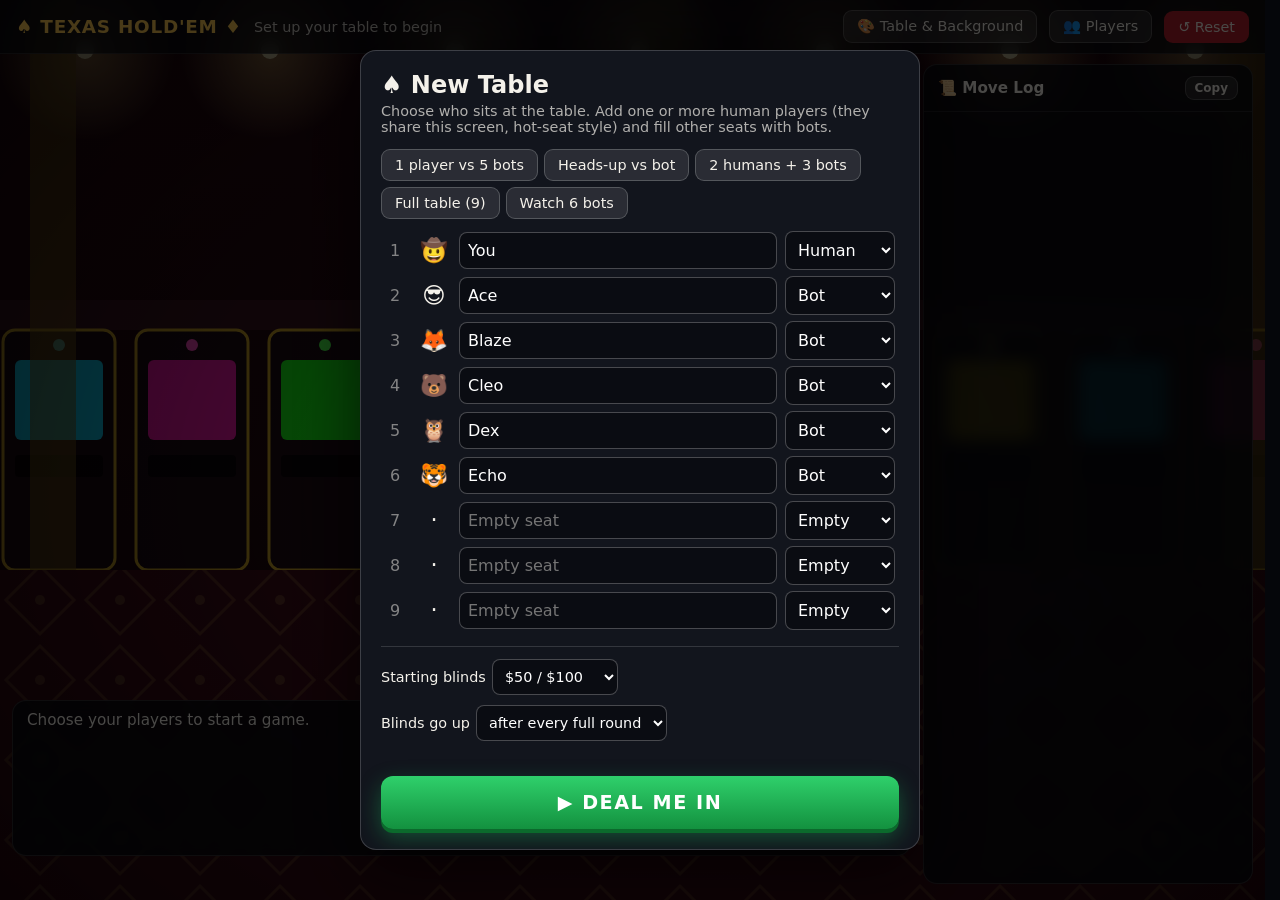
==== commit e567d674: "Fix community-card flicker and green-gap glitch on flop/turn/river The pot and the five board cards " ====
--- a/index.html
+++ b/index.html
@@ -77,14 +77,13 @@
 .card.back::after{content:"";position:absolute;inset:.07em;border-radius:.04em;border:.015em solid rgba(255,255,255,.7);background:repeating-linear-gradient(45deg,rgba(255,255,255,.28) 0 .015em,transparent .015em .06em),repeating-linear-gradient(-45deg,rgba(255,255,255,.28) 0 .015em,transparent .015em .06em)}
 .card.dim{filter:brightness(.55)}
 .card.hit{box-shadow:0 0 0 .03em var(--accent),0 0 .3em var(--accent);transform:translateY(-.06em)}
-.card.deal{animation:deal .38s ease-out both}
+.card.deal{animation:deal .32s ease-out}
 @keyframes deal{from{transform:translateY(-1.2em) scale(.6) rotate(-8deg);opacity:0}to{transform:none;opacity:1}}
 /* seats */
 .seat{position:absolute;transform:translate(-50%,-50%);display:flex;flex-direction:column;align-items:center;z-index:4}
 .hole{display:flex;gap:.2em;margin-bottom:-1.7em;position:relative;z-index:0}
 .hole .card:first-child{transform:rotate(-5deg)}
 .hole .card:last-child{transform:rotate(5deg)}
-.hole .card.deal:first-child{animation-name:deal}
 .plate{position:relative;z-index:1;display:flex;align-items:center;gap:.6em;background:linear-gradient(180deg,rgba(24,26,34,.94),rgba(10,11,16,.94));border:2px solid rgba(255,255,255,.22);border-radius:2.2em;padding:.3em 1em .3em .3em;min-width:9.8em;box-shadow:0 .3em 1em rgba(0,0,0,.6)}
 .av{width:2.9em;height:2.9em;border-radius:50%;display:flex;align-items:center;justify-content:center;line-height:1;flex:none;box-shadow:inset 0 0 0 .12em rgba(255,255,255,.35)}
 .av b{font-size:1.6em;font-weight:800;color:#fff}
@@ -421,7 +420,7 @@
       this.postBlind(this.players[bbI], this.bb, 'big blind');
       for (let r = 0; r < 2; r++) {
         let i = sbI;
-        for (let k = 0; k < live.length; k++) { const c = this.deck.pop(); c.fresh = true; this.players[i].hole.push(c); i = this.nextSeat(i, p => !p.out); }
+        for (let k = 0; k < live.length; k++) { const c = this.deck.pop(); this.players[i].hole.push(c); i = this.nextSeat(i, p => !p.out); }
       }
       this.currentBet = this.bb; this.lastRaise = this.bb; this.phase = 'preflop';
       this.log('street', 'Pre-flop: hole cards dealt.');
@@ -504,7 +503,7 @@
     }
     dealCommunity() {
       this.deck.pop();
-      const take = n => { const c = []; for (let i = 0; i < n; i++) { const x = this.deck.pop(); x.fresh = true; c.push(x); } this.board.push(...c); return c; };
+      const take = n => { const c = []; for (let i = 0; i < n; i++) { c.push(this.deck.pop()); } this.board.push(...c); return c; };
       const note = ` · Pot ${fmt(this.pot())}`;
       if (this.board.length === 0) { const c = take(3); this.phase = 'flop'; this.log('street', `Flop: ${c.map(cardStr).join(' ')}${note}`); }
       else if (this.board.length === 3) { const c = take(1); this.phase = 'turn'; this.log('street', `Turn: ${cardStr(c[0])} — board ${this.board.map(cardStr).join(' ')}${note}`); }
@@ -732,8 +731,8 @@
     J: '<svg viewBox="0 0 24 16"><path d="M12 1 L21 4 V9 C21 13 16 15 12 16 C8 15 3 13 3 9 V4Z"/></svg>'
   };
   function cardHTML(c, o = {}) {
-    const cls = [o.dim ? 'dim' : '', o.hit ? 'hit' : '', c && c.fresh ? 'deal' : ''].join(' ');
-    if (o.back || !c) return `<div class="card back ${cls}"></div>`;
+    const cls = [o.dim ? 'dim' : '', o.hit ? 'hit' : ''].join(' '), dk = o.dk ? ` data-dk="${o.dk}"` : '';
+    if (o.back || !c) return `<div class="card back ${cls}"${dk}></div>`;
     const rk = RANK_CH[c.r], su = SUIT_CH[c.s], red = c.s === 'h' || c.s === 'd';
     let art;
     let fa = '';
@@ -741,7 +740,7 @@
     else if (c.r === 14) art = `<span class="pip ace" style="left:50%;top:50%">${su}</span>`;
     else art = PIPS[c.r].map(([x, y, f]) => `<span class="pip${f ? ' f' : ''}${c.r >= 8 ? ' sm' : ''}" style="left:${x}%;top:${y}%">${su}</span>`).join('');
     const cn = `<b class="${c.r === 10 ? 'ten' : ''}">${rk}</b><i>${su}</i>`;
-    return `<div class="card ${red ? 'red' : ''} ${cls}"><div class="corner tl">${cn}</div><div class="corner br">${cn}</div><div class="art${fa}">${art}</div></div>`;
+    return `<div class="card ${red ? 'red' : ''} ${cls}"${dk}><div class="corner tl">${cn}</div><div class="corner br">${cn}</div><div class="art${fa}">${art}</div></div>`;
   }
   const DENOMS = [[1000, '#e0b43a'], [500, '#7a3fb5'], [100, '#1c1c1c'], [25, '#1f9a52'], [5, '#c62f3a'], [1, '#e8e8e8']];
   function chipsHTML(amt) {
@@ -759,7 +758,14 @@
     const humans = G.players.filter(q => q.type === 'human' && !q.out);
     return humans.length <= 1 || unlocked === p.id;
   }
-  const cache = new Map(); let freshT;
+  const cache = new Map(), animated = new Set();
+  // Deal animation is applied once per card, directly on the element, so re-rendering can never replay it.
+  function popNew() {
+    document.querySelectorAll('#layer [data-dk]').forEach(el => {
+      const k = el.dataset.dk; if (animated.has(k)) return; animated.add(k);
+      el.classList.add('deal'); el.addEventListener('animationend', () => el.classList.remove('deal'), { once: true });
+    });
+  }
   function sync(items) {
     const layer = $('#layer'), keep = new Set();
     for (const [k, html] of items) {
@@ -784,7 +790,7 @@
       const win = G.phase === 'showdown' && G.lastWinners.includes(i);
       const vis = visibleTo(p);
       let hole = '';
-      if (p.hole.length && !p.out) hole = p.hole.map(c => cardHTML(c, { back: !vis, dim: winSet && vis && !p.folded && !winSet.has(c.id), hit: winSet && vis && winSet.has(c.id) && win })).join('');
+      if (p.hole.length && !p.out) hole = p.hole.map((c, ci) => cardHTML(c, { dk: `${G.hand}:h${i}:${ci}`, back: !vis, dim: winSet && vis && !p.folded && !winSet.has(c.id), hit: winSet && vis && winSet.has(c.id) && win })).join('');
       let tag = '';
       if (win) tag = `+${fmt(p.won)}${p.handName ? ' · ' + p.handName : ''}`;
       else if (p.out) tag = 'Out';
@@ -799,17 +805,25 @@
       if (p.bet > 0) items.push(['b' + i, `<div data-k="b${i}" class="bet" style="left:${bx}%;top:${by}%">${chipsHTML(p.bet)}<span>${fmt(p.bet)}${sbbb}</span></div>`]);
       if (i === G.dealer && !p.out) items.push(['d', `<div data-k="d" class="dbtn" style="left:${x + (50 - x) * 0.3 + 4}%;top:${y + (50 - y) * 0.3}%">D</div>`]);
     });
-    let board = '';
+    const stage = $('#stage');
+    if (!stage.querySelector('#layer')) {
+      stage.innerHTML = `<div class="table" id="tableStyle"><div class="rail"></div><div class="felt"><div class="mark">Texas Hold'em</div></div></div><div id="layer"><div class="center"><div class="pot" id="pot"></div><div class="board" id="board"></div></div></div>`;
+      cache.clear();
+    }
+    sync(items);
+    // The pot and each community-card slot update independently, so a pot change never rebuilds the board.
+    const potEl = $('#pot'), potHTML = `<span class="lbl">POT</span>${chipsHTML(potTotal)}<span>${fmt(potTotal)}</span>`;
+    if (potEl._h !== potHTML) { potEl._h = potHTML; potEl.innerHTML = potHTML; }
+    const boardEl = $('#board');
     for (let i = 0; i < 5; i++) {
       const c = G.board[i];
-      board += c ? cardHTML(c, { dim: winSet && !winSet.has(c.id) && G.lastWinners.length && G.players.some(p => p.bestHand && G.lastWinners.includes(p.id)), hit: winSet && winSet.has(c.id) }) : '<div class="slot"></div>';
-    }
-    items.push(['c', `<div data-k="c" class="center"><div class="pot"><span class="lbl">POT</span>${chipsHTML(potTotal)}<span>${fmt(potTotal)}</span></div><div class="board">${board}</div></div>`]);
-    const stage = $('#stage');
-    if (!stage.querySelector('#layer')) { stage.innerHTML = `<div class="table" id="tableStyle"><div class="rail"></div><div class="felt"><div class="mark">Texas Hold'em</div></div></div><div id="layer"></div>`; cache.clear(); }
-    sync(items);
+      const html = c ? cardHTML(c, { dk: `${G.hand}:b${i}`, dim: winSet && !winSet.has(c.id) && G.lastWinners.length && G.players.some(p => p.bestHand && G.lastWinners.includes(p.id)), hit: winSet && winSet.has(c.id) }) : '<div class="slot"></div>';
+      let slot = boardEl.children[i];
+      if (!slot) { slot = document.createElement('div'); boardEl.appendChild(slot); }
+      if (slot._h !== html) { slot._h = html; slot.innerHTML = html; }
+    }
+    popNew();
     updateMeta();
-    clearTimeout(freshT); freshT = setTimeout(() => { if (!G) return; G.players.forEach(p => p.hole.forEach(c => c.fresh = false)); G.board.forEach(c => c.fresh = false); }, 700);
     renderActions();
   }
 
@@ -886,7 +900,7 @@
   }
   function humanAct(type, to) { if (!G) return; const p = G.players[G.current]; if (!p || p.type !== 'human') return; G.act(type, to); unlocked = null; tick(); }
   function startGame() {
-    clearTimeout(timer); unlocked = null; turnKey = ''; $('#stage').innerHTML = '';
+    clearTimeout(timer); unlocked = null; turnKey = ''; $('#stage').innerHTML = ''; animated.clear();
     const players = seatsCfg.filter(s => s.type !== 'empty').map((s, i) => ({ name: s.name.trim() || (s.type === 'human' ? 'Player' : 'Bot'), type: s.type, avatar: s.avatar }));
     G = new Game({ players, chips: 10000, sb: blinds[0], bb: blinds[1], blindMode }); levelStart = Date.now(); G.onLevel = () => { levelStart = Date.now(); };
     G.onLog = appendLog; $('#log').innerHTML = '';
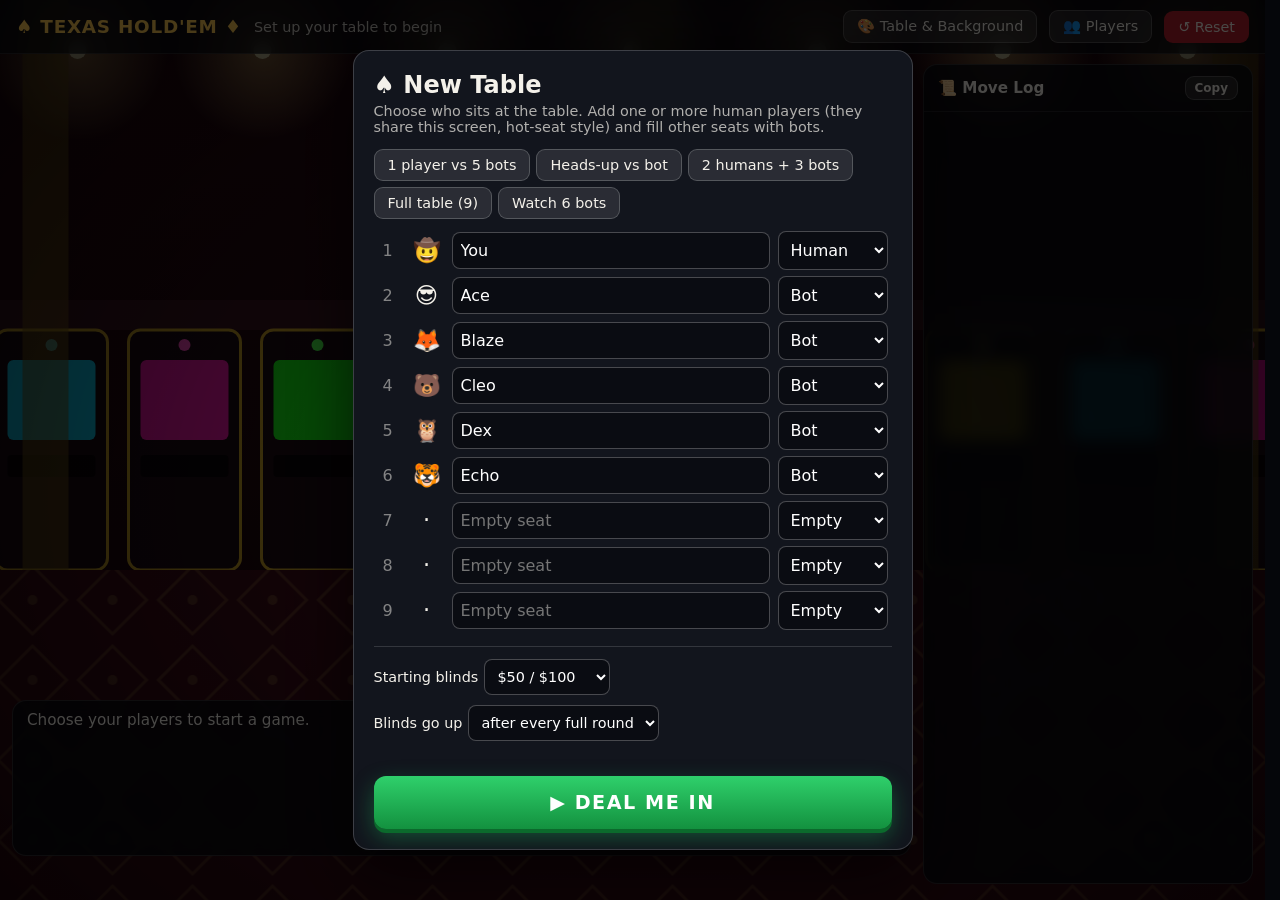
==== commit 93e0eb8f: "Deal cards face-down with the red pattern back, then flip to reveal the face Community cards used to" ====
--- a/index.html
+++ b/index.html
@@ -77,13 +77,24 @@
 .card.back::after{content:"";position:absolute;inset:.07em;border-radius:.04em;border:.015em solid rgba(255,255,255,.7);background:repeating-linear-gradient(45deg,rgba(255,255,255,.28) 0 .015em,transparent .015em .06em),repeating-linear-gradient(-45deg,rgba(255,255,255,.28) 0 .015em,transparent .015em .06em)}
 .card.dim{filter:brightness(.55)}
 .card.hit{box-shadow:0 0 0 .03em var(--accent),0 0 .3em var(--accent);transform:translateY(-.06em)}
-.card.deal{animation:deal .32s ease-out}
-@keyframes deal{from{transform:translateY(-1.2em) scale(.6) rotate(-8deg);opacity:0}to{transform:none;opacity:1}}
+.card.dealing{animation:dealflip .75s cubic-bezier(.2,.7,.3,1) backwards;animation-delay:var(--dd,0s)}
+.card.back.dealing{animation:dealslide .32s ease-out backwards;animation-delay:var(--dd,0s)}
+/* face-up cards arrive showing the red card back, then flip over */
+.card.cover{position:absolute;left:-1px;top:-1px;width:calc(100% + 2px);height:calc(100% + 2px);z-index:6;animation:coverhide .75s steps(1,end) backwards;animation-delay:var(--dd,0s)}
+@keyframes dealflip{
+ 0%{transform:translateY(-1.4em) scale(.7);opacity:0}
+ 8%{opacity:1}
+ 40%{transform:translateY(0) scale(1)}
+ 50%{transform:scaleX(0)}
+ 62%{transform:scaleX(1)}
+ 100%{transform:var(--rot,none)}}
+@keyframes coverhide{0%,49.9%{opacity:1}50%,100%{opacity:0}}
+@keyframes dealslide{0%{transform:translateY(-1.2em) scale(.7);opacity:0}15%{opacity:1}100%{transform:var(--rot,none)}}
 /* seats */
 .seat{position:absolute;transform:translate(-50%,-50%);display:flex;flex-direction:column;align-items:center;z-index:4}
 .hole{display:flex;gap:.2em;margin-bottom:-1.7em;position:relative;z-index:0}
-.hole .card:first-child{transform:rotate(-5deg)}
-.hole .card:last-child{transform:rotate(5deg)}
+.hole>.card:first-child{--rot:rotate(-5deg);transform:var(--rot)}
+.hole>.card:last-child{--rot:rotate(5deg);transform:var(--rot)}
 .plate{position:relative;z-index:1;display:flex;align-items:center;gap:.6em;background:linear-gradient(180deg,rgba(24,26,34,.94),rgba(10,11,16,.94));border:2px solid rgba(255,255,255,.22);border-radius:2.2em;padding:.3em 1em .3em .3em;min-width:9.8em;box-shadow:0 .3em 1em rgba(0,0,0,.6)}
 .av{width:2.9em;height:2.9em;border-radius:50%;display:flex;align-items:center;justify-content:center;line-height:1;flex:none;box-shadow:inset 0 0 0 .12em rgba(255,255,255,.35)}
 .av b{font-size:1.6em;font-weight:800;color:#fff}
@@ -763,7 +774,12 @@
   function popNew() {
     document.querySelectorAll('#layer [data-dk]').forEach(el => {
       const k = el.dataset.dk; if (animated.has(k)) return; animated.add(k);
-      el.classList.add('deal'); el.addEventListener('animationend', () => el.classList.remove('deal'), { once: true });
+      let cover = null;
+      if (!el.classList.contains('back')) { cover = document.createElement('div'); cover.className = 'card back cover'; el.appendChild(cover); }
+      const m = k.match(/:b(\d)$/), idx = m ? +m[1] : 0;
+      el.style.setProperty('--dd', (m && idx < 3 ? idx * 0.1 : 0) + 's');
+      el.classList.add('dealing');
+      el.addEventListener('animationend', e => { if (e.target !== el) return; el.classList.remove('dealing'); el.style.removeProperty('--dd'); if (cover) cover.remove(); });
     });
   }
   function sync(items) {
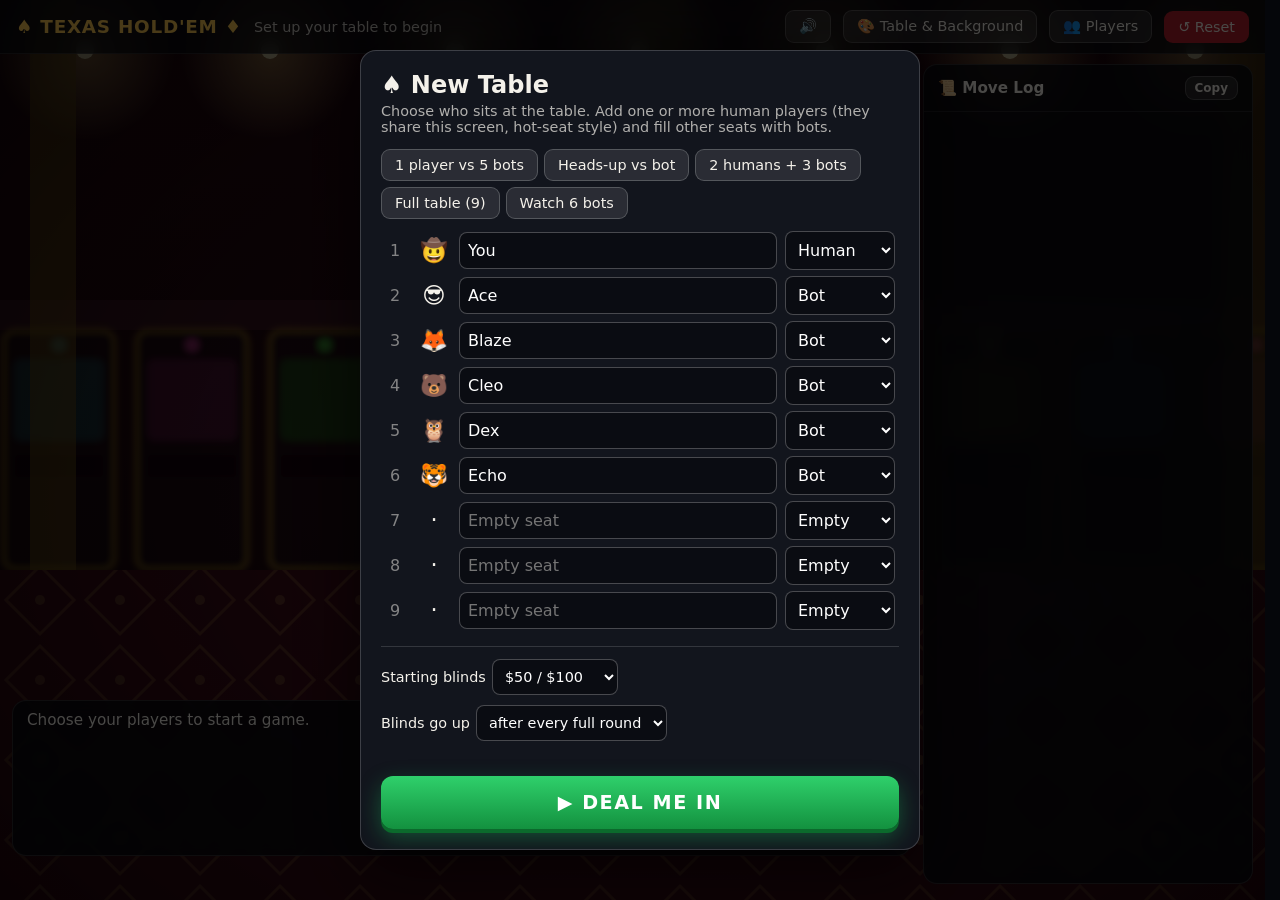
==== commit 8b205dc2: "Add synthesized sound effects and push casino scenery into the background Web Audio sounds (no asset" ====
--- a/index.html
+++ b/index.html
@@ -255,6 +255,10 @@
   .actions{height:58px;max-width:none}.stagewrap{max-width:none}
 }
 @media (max-width:950px) and (min-height:521px){.stagewrap,.actions{max-width:100%}}
+
+/* keep the scenery behind the table on small screens */
+@media (orientation:landscape) and (max-height:520px){#bg svg{filter:brightness(.72) saturate(.85)}#bg::after{background:radial-gradient(ellipse at 50% 55%,rgba(0,0,0,.12) 30%,rgba(0,0,0,.6) 100%)}}
+#btnSound{min-width:2.4em}
 </style>
 </head>
 <body>
@@ -263,6 +267,7 @@
   <header class="top">
     <div class="brand">♠ TEXAS HOLD'EM ♦</div>
     <div class="meta" id="meta">Set up your table to begin</div>
+    <button class="btn" id="btnSound" title="Sound on/off">🔊</button>
     <button class="btn" id="btnSettings">🎨<span class="lbl"> Table &amp; Background</span></button>
     <button class="btn" id="btnPlayers">👥<span class="lbl"> Players</span></button>
     <button class="btn danger" id="btnReset">↺<span class="lbl"> Reset</span></button>
@@ -620,13 +625,13 @@
     },
     casino(p) {
       const r = rng(11); let slots = '', lights = '';
-      for (let i = 0; i < 12; i++) { const x = 30 + i * 133; const hue = [50, 190, 320, 120][i % 4]; slots += `<g><rect x="${x}" y="330" width="112" height="240" rx="12" fill="#1c0b14" stroke="#c9a227" stroke-width="3"/><rect x="${x + 12}" y="360" width="88" height="80" rx="6" fill="hsl(${hue},90%,${40 + r() * 20}%)"/><rect x="${x + 12}" y="455" width="88" height="22" rx="4" fill="#0a0408"/><circle cx="${x + 56}" cy="345" r="6" fill="hsl(${hue},100%,65%)"/></g>`; }
+      for (let i = 0; i < 12; i++) { const x = 30 + i * 133; const hue = [50, 190, 320, 120][i % 4]; slots += `<g><rect x="${x}" y="330" width="112" height="240" rx="12" fill="#1c0b14" stroke="#c9a227" stroke-width="3"/><rect x="${x + 12}" y="360" width="88" height="80" rx="6" fill="hsl(${hue},55%,${20 + r() * 10}%)"/><rect x="${x + 12}" y="455" width="88" height="22" rx="4" fill="#0a0408"/><circle cx="${x + 56}" cy="345" r="6" fill="hsl(${hue},100%,65%)"/></g>`; }
       for (let i = 0; i < 9; i++) lights += `<circle cx="${60 + i * 185}" cy="50" r="90" fill="url(#${p}l)"/><circle cx="${60 + i * 185}" cy="50" r="9" fill="#fff3c4"/>`;
       return wrap(`<defs><linearGradient id="${p}b" x1="0" y1="0" x2="0" y2="1"><stop offset="0" stop-color="#2d0a14"/><stop offset="1" stop-color="#150509"/></linearGradient>
 <radialGradient id="${p}l"><stop offset="0" stop-color="#ffd27a" stop-opacity=".55"/><stop offset="1" stop-color="#ffd27a" stop-opacity="0"/></radialGradient>
-<pattern id="${p}c" width="80" height="80" patternUnits="userSpaceOnUse"><rect width="80" height="80" fill="#4a0d1c"/><path d="M40 6 L74 40 L40 74 L6 40Z" fill="none" stroke="#d9b45a" stroke-opacity=".28" stroke-width="3"/><circle cx="40" cy="40" r="5" fill="#d9b45a" fill-opacity=".3"/></pattern>${glow(p + 'n', 6)}</defs>
+<filter id="${p}bl"><feGaussianBlur stdDeviation="3"/></filter><pattern id="${p}c" width="80" height="80" patternUnits="userSpaceOnUse"><rect width="80" height="80" fill="#4a0d1c"/><path d="M40 6 L74 40 L40 74 L6 40Z" fill="none" stroke="#d9b45a" stroke-opacity=".28" stroke-width="3"/><circle cx="40" cy="40" r="5" fill="#d9b45a" fill-opacity=".3"/></pattern>${glow(p + 'n', 6)}</defs>
 <rect width="1600" height="900" fill="url(#${p}b)"/>${lights}
-<rect y="300" width="1600" height="30" fill="#3a1520"/>${slots}
+<rect y="300" width="1600" height="30" fill="#3a1520"/><g opacity=".55" filter="url(#${p}bl)">${slots}</g>
 <rect x="190" y="0" width="46" height="640" fill="#7b5d1a" opacity=".55"/><rect x="800" y="0" width="46" height="640" fill="#7b5d1a" opacity=".55"/><rect x="1380" y="0" width="46" height="640" fill="#7b5d1a" opacity=".55"/>
 <text x="800" y="205" text-anchor="middle" font-size="120" font-weight="900" font-family="Georgia,serif" fill="#ff3d6e" filter="url(#${p}n)" opacity=".9">LUCKY 7</text>
 <text x="800" y="205" text-anchor="middle" font-size="120" font-weight="900" font-family="Georgia,serif" fill="none" stroke="#ffe9f0" stroke-width="3">LUCKY 7</text>
@@ -684,6 +689,58 @@
   root.BG = { names: ['house', 'casino', 'outdoors', 'vegas', 'atlantic'], labels: { house: 'House', casino: 'Casino', outdoors: 'Outdoors', vegas: 'Las Vegas', atlantic: 'Atlantic City' }, svg: (n, p) => scenes[n](p || 'bg_') };
 })(window);
 </script>
+<script>/* Synthesized sound effects (Web Audio) — no audio files. Starts on the first tap (browser rule). */
+(function (root) {
+  let ctx = null, master = null, noiseBuf = null, on = true, last = {};
+  try { on = localStorage.getItem('holdem_sound') !== 'off'; } catch (e) { }
+  function init() {
+    if (!ctx) {
+      const AC = root.AudioContext || root.webkitAudioContext; if (!AC) return false;
+      ctx = new AC(); master = ctx.createGain(); master.gain.value = 0.6;
+      const comp = ctx.createDynamicsCompressor(); master.connect(comp); comp.connect(ctx.destination);
+      noiseBuf = ctx.createBuffer(1, ctx.sampleRate * 0.5, ctx.sampleRate);
+      const d = noiseBuf.getChannelData(0); for (let i = 0; i < d.length; i++) d[i] = Math.random() * 2 - 1;
+    }
+    if (ctx.state === 'suspended') ctx.resume();
+    return true;
+  }
+  function ok(name, gap) { const t = Date.now(); if (last[name] && t - last[name] < (gap || 0)) return false; last[name] = t; return on && init(); }
+  // filtered noise burst (card slap / swish)
+  function noise(t, dur, freq, q, vol, type, sweepTo) {
+    const s = ctx.createBufferSource(); s.buffer = noiseBuf;
+    const f = ctx.createBiquadFilter(); f.type = type || 'bandpass'; f.frequency.setValueAtTime(freq, t); if (sweepTo) f.frequency.exponentialRampToValueAtTime(sweepTo, t + dur); f.Q.value = q || 1;
+    const g = ctx.createGain(); g.gain.setValueAtTime(0.0001, t); g.gain.exponentialRampToValueAtTime(vol, t + 0.004); g.gain.exponentialRampToValueAtTime(0.0001, t + dur);
+    s.connect(f); f.connect(g); g.connect(master); s.start(t, Math.random() * 0.2, dur + 0.02);
+  }
+  // pitched ping (chip clink / UI blip)
+  function tone(t, freq, dur, vol, type, endFreq) {
+    const o = ctx.createOscillator(), g = ctx.createGain(); o.type = type || 'sine'; o.frequency.setValueAtTime(freq, t);
+    if (endFreq) o.frequency.exponentialRampToValueAtTime(endFreq, t + dur);
+    g.gain.setValueAtTime(0.0001, t); g.gain.exponentialRampToValueAtTime(vol, t + 0.004); g.gain.exponentialRampToValueAtTime(0.0001, t + dur);
+    o.connect(g); g.connect(master); o.start(t); o.stop(t + dur + 0.03);
+  }
+  function clink(t, vol) { const b = 2200 + Math.random() * 1400; tone(t, b, 0.09, vol * 0.5, 'triangle'); tone(t, b * 1.52, 0.07, vol * 0.3, 'sine'); noise(t, 0.03, 5200, 2, vol * 0.5, 'highpass'); }
+  const S = {
+    click() { if (!ok('click', 30)) return; const t = ctx.currentTime; tone(t, 760, 0.05, 0.16, 'square', 520); noise(t, 0.02, 3000, 1, 0.1, 'highpass'); },
+    deal(delay) { if (!ok('deal', 0)) return; const t = ctx.currentTime + (delay || 0); noise(t, 0.07, 2600, 0.8, 0.5, 'bandpass', 900); noise(t + 0.045, 0.03, 1200, 1, 0.25, 'lowpass'); },
+    flip() { if (!ok('flip', 40)) return; const t = ctx.currentTime; noise(t, 0.09, 4200, 0.7, 0.32, 'bandpass', 1500); },
+    chips(n) { if (!ok('chips', 60)) return; const t = ctx.currentTime, k = Math.max(2, Math.min(6, n || 3)); for (let i = 0; i < k; i++) clink(t + i * (0.035 + Math.random() * 0.03), 0.5 - i * 0.04); },
+    allin() { if (!ok('allin', 200)) return; const t = ctx.currentTime; for (let i = 0; i < 12; i++) clink(t + i * 0.045 + Math.random() * 0.02, 0.55); tone(t, 110, 0.35, 0.3, 'sine', 70); },
+    check() { if (!ok('check', 80)) return; const t = ctx.currentTime; tone(t, 190, 0.07, 0.5, 'sine', 120); tone(t + 0.11, 170, 0.08, 0.45, 'sine', 110); noise(t, 0.03, 700, 1, 0.3, 'lowpass'); noise(t + 0.11, 0.03, 700, 1, 0.3, 'lowpass'); },
+    fold() { if (!ok('fold', 80)) return; const t = ctx.currentTime; noise(t, 0.22, 1800, 0.6, 0.3, 'bandpass', 500); },
+    turn() { if (!ok('turn', 400)) return; const t = ctx.currentTime; tone(t, 880, 0.18, 0.2, 'sine'); tone(t + 0.12, 1320, 0.3, 0.18, 'sine'); },
+    win() { if (!ok('win', 500)) return; const t = ctx.currentTime;[523, 659, 784, 1047].forEach((f, i) => { tone(t + i * 0.09, f, 0.35, 0.2, 'triangle'); tone(t + i * 0.09, f * 2, 0.25, 0.05, 'sine'); }); for (let i = 0; i < 5; i++) clink(t + 0.35 + i * 0.05, 0.4); },
+    level() { if (!ok('level', 500)) return; const t = ctx.currentTime; tone(t, 440, 0.12, 0.2, 'square'); tone(t + 0.13, 587, 0.12, 0.2, 'square'); tone(t + 0.26, 740, 0.2, 0.2, 'square'); },
+    shuffle() { if (!ok('shuffle', 300)) return; const t = ctx.currentTime; for (let i = 0; i < 9; i++) noise(t + i * 0.045, 0.05, 2400 + Math.random() * 1500, 0.8, 0.28, 'bandpass'); },
+  };
+  root.Snd = {
+    play(n, a) { try { if (S[n]) S[n](a); } catch (e) { } },
+    unlock() { if (on) try { init(); } catch (e) { } },
+    get on() { return on; },
+    toggle() { on = !on; try { localStorage.setItem('holdem_sound', on ? 'on' : 'off'); } catch (e) { } if (on) { init(); S.click(); } return on; },
+  };
+})(typeof window !== 'undefined' ? window : globalThis);
+</script>
 <script>(function () {
   const { LADDER, Game, bestHand, describe, holeLabel, fmt, RANK_CH, SUIT_CH } = Poker;
   const $ = s => document.querySelector(s);
@@ -772,12 +829,14 @@
   const cache = new Map(), animated = new Set();
   // Deal animation is applied once per card, directly on the element, so re-rendering can never replay it.
   function popNew() {
+    let nd = 0;
     document.querySelectorAll('#layer [data-dk]').forEach(el => {
       const k = el.dataset.dk; if (animated.has(k)) return; animated.add(k);
       let cover = null;
       if (!el.classList.contains('back')) { cover = document.createElement('div'); cover.className = 'card back cover'; el.appendChild(cover); }
       const m = k.match(/:b(\d)$/), idx = m ? +m[1] : 0;
       el.style.setProperty('--dd', (m && idx < 3 ? idx * 0.1 : 0) + 's');
+      if (nd < 8) { Snd.play('deal', nd * 0.06); if (cover) setTimeout(() => Snd.play('flip'), 330 + nd * 60); nd++; }
       el.classList.add('dealing');
       el.addEventListener('animationend', e => { if (e.target !== el) return; el.classList.remove('dealing'); el.style.removeProperty('--dd'); if (cover) cover.remove(); });
     });
@@ -881,7 +940,7 @@
       A.innerHTML = `<div class="status">🔒 <b>${esc(p.name)}</b>, it's your turn. Pass the device, then reveal your cards in private.</div><div class="row"><button class="abtn raise" id="aReveal">I'm ${esc(p.name)} — show my cards</button></div>`; return;
     }
     const key = `${G.hand}-${G.phase}-${G.current}-${G.currentBet}`;
-    if (bot) raiseVal = L.minRaiseTo; else if (key !== turnKey) { turnKey = key; raiseVal = L.minRaiseTo; }
+    if (bot) raiseVal = L.minRaiseTo; else if (key !== turnKey) { turnKey = key; raiseVal = L.minRaiseTo; Snd.play('turn'); }
     const step = 25;
     const callLbl = L.canCheck ? 'Check' : (L.callAmt >= p.chips ? `Call all-in ${fmt(L.callAmt)}` : `Call ${fmt(L.callAmt)}`);
     const verb = G.currentBet === 0 ? 'Bet' : 'Raise to';
@@ -896,7 +955,18 @@
   }
 
   /* ---------- log ---------- */
+  function logSound(e) {
+    const x = e.text;
+    if (e.kind === 'action' || e.kind === 'blind') {
+      if (/ALL-IN/.test(x)) Snd.play('allin');
+      else if (/ folds/.test(x)) Snd.play('fold');
+      else if (/ checks/.test(x)) Snd.play('check');
+      else Snd.play('chips', /raises|bets/.test(x) ? 5 : 3);
+    } else if (e.kind === 'win') Snd.play('win');
+    else if (e.kind === 'level') Snd.play('level');
+  }
   function appendLog(e) {
+    logSound(e);
     const d = document.createElement('div'); d.className = e.kind;
     d.innerHTML = esc(e.text).replace(/(10|[2-9JQKA])([♠♥♦♣])/g, (m, r, s) => `<span class="${s === '♥' || s === '♦' ? 'r' : 'k'}">${m}</span>`);
     const L = $('#log'), atEnd = L.scrollTop + L.clientHeight >= L.scrollHeight - 40;
@@ -958,9 +1028,13 @@
   }
 
   /* ---------- events ---------- */
+  const sb = $('#btnSound'); if (sb) sb.textContent = Snd.on ? '🔊' : '🔇';
+  document.addEventListener('pointerdown', () => Snd.unlock(), { once: true });
   document.addEventListener('click', e => {
     const t = e.target.closest('button'); if (!t) return;
     const id = t.id;
+    if (id === 'btnSound') { const o = Snd.toggle(); t.textContent = o ? '🔊' : '🔇'; return; }
+    if (!/^a(Fold|Call|Raise)$/.test(id)) Snd.play(id === 'btnStart' || id === 'aNext' ? 'shuffle' : 'click');
     if (id === 'aFold') humanAct('fold');
     else if (id === 'aCall') humanAct('call');
     else if (id === 'aRaise') { const L = G.legal(); humanAct('raise', L.minRaiseTo >= L.maxRaiseTo ? L.maxRaiseTo : raiseVal); }
